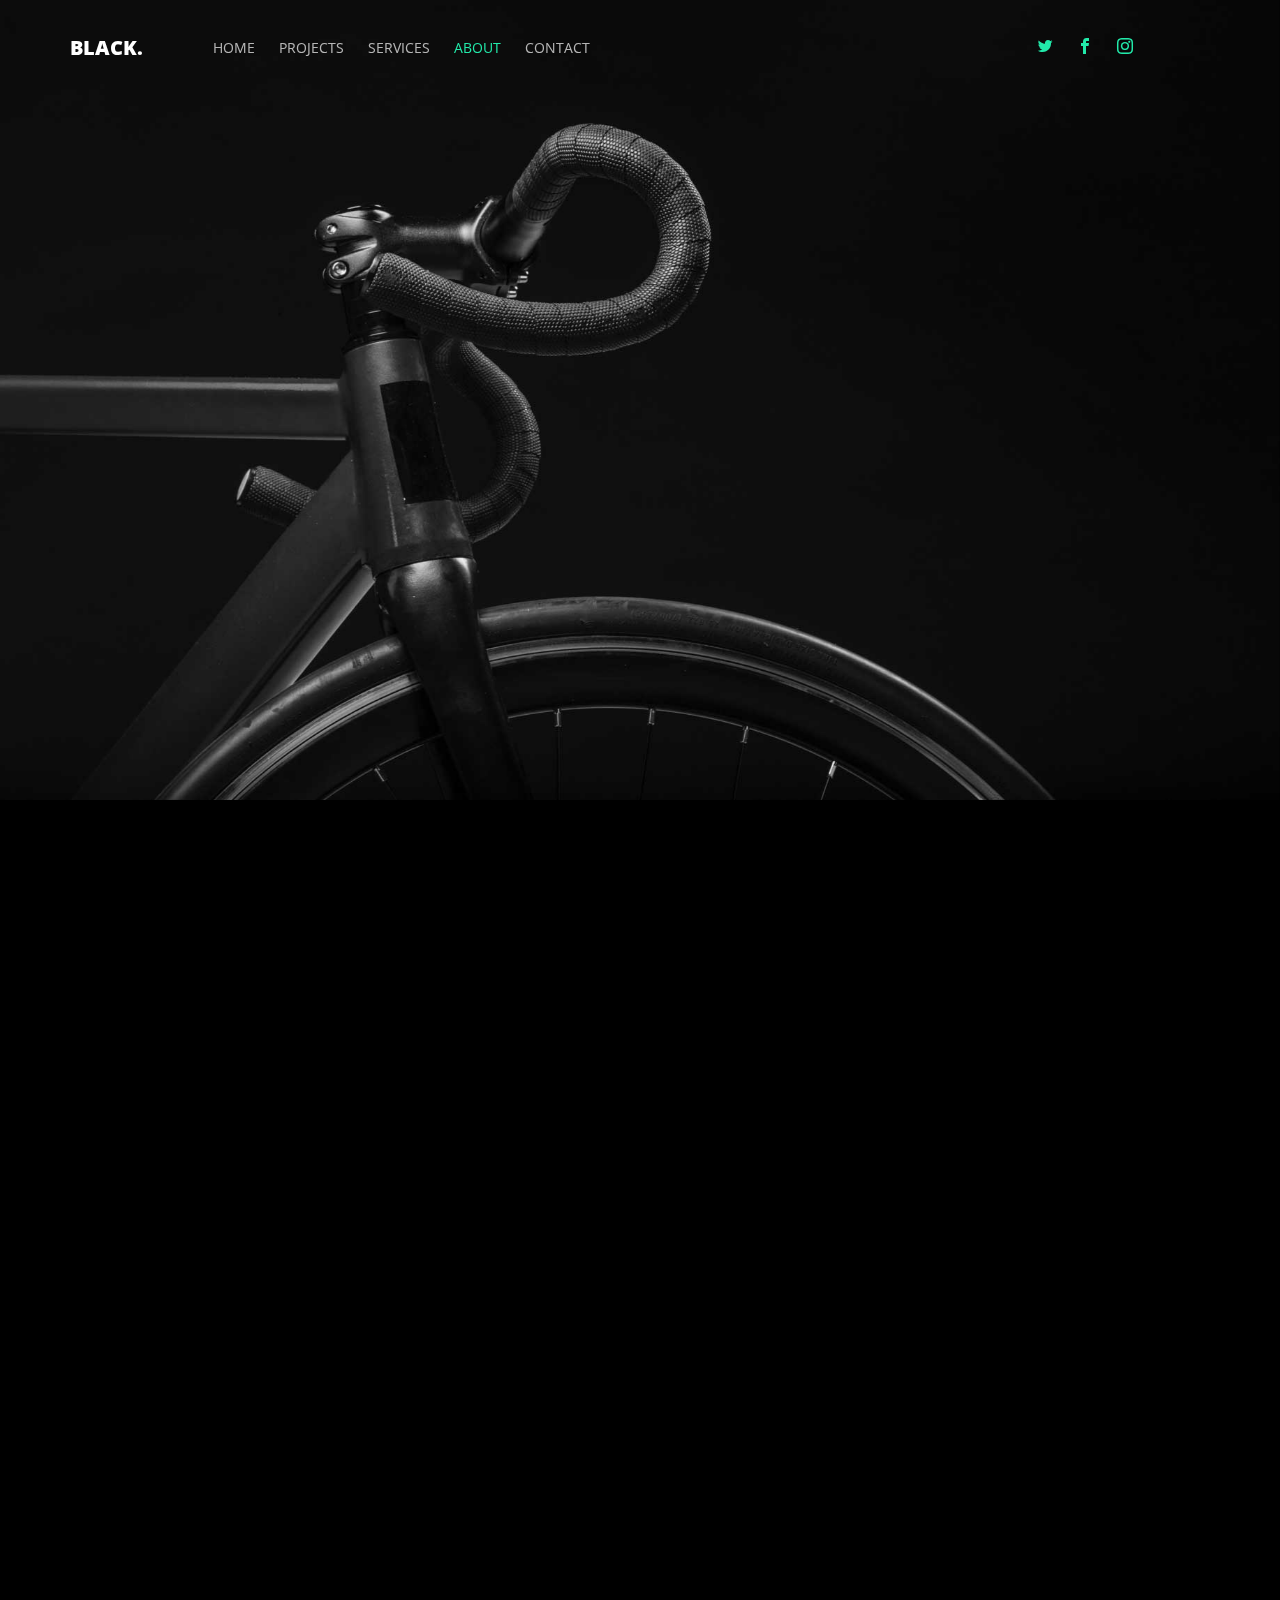
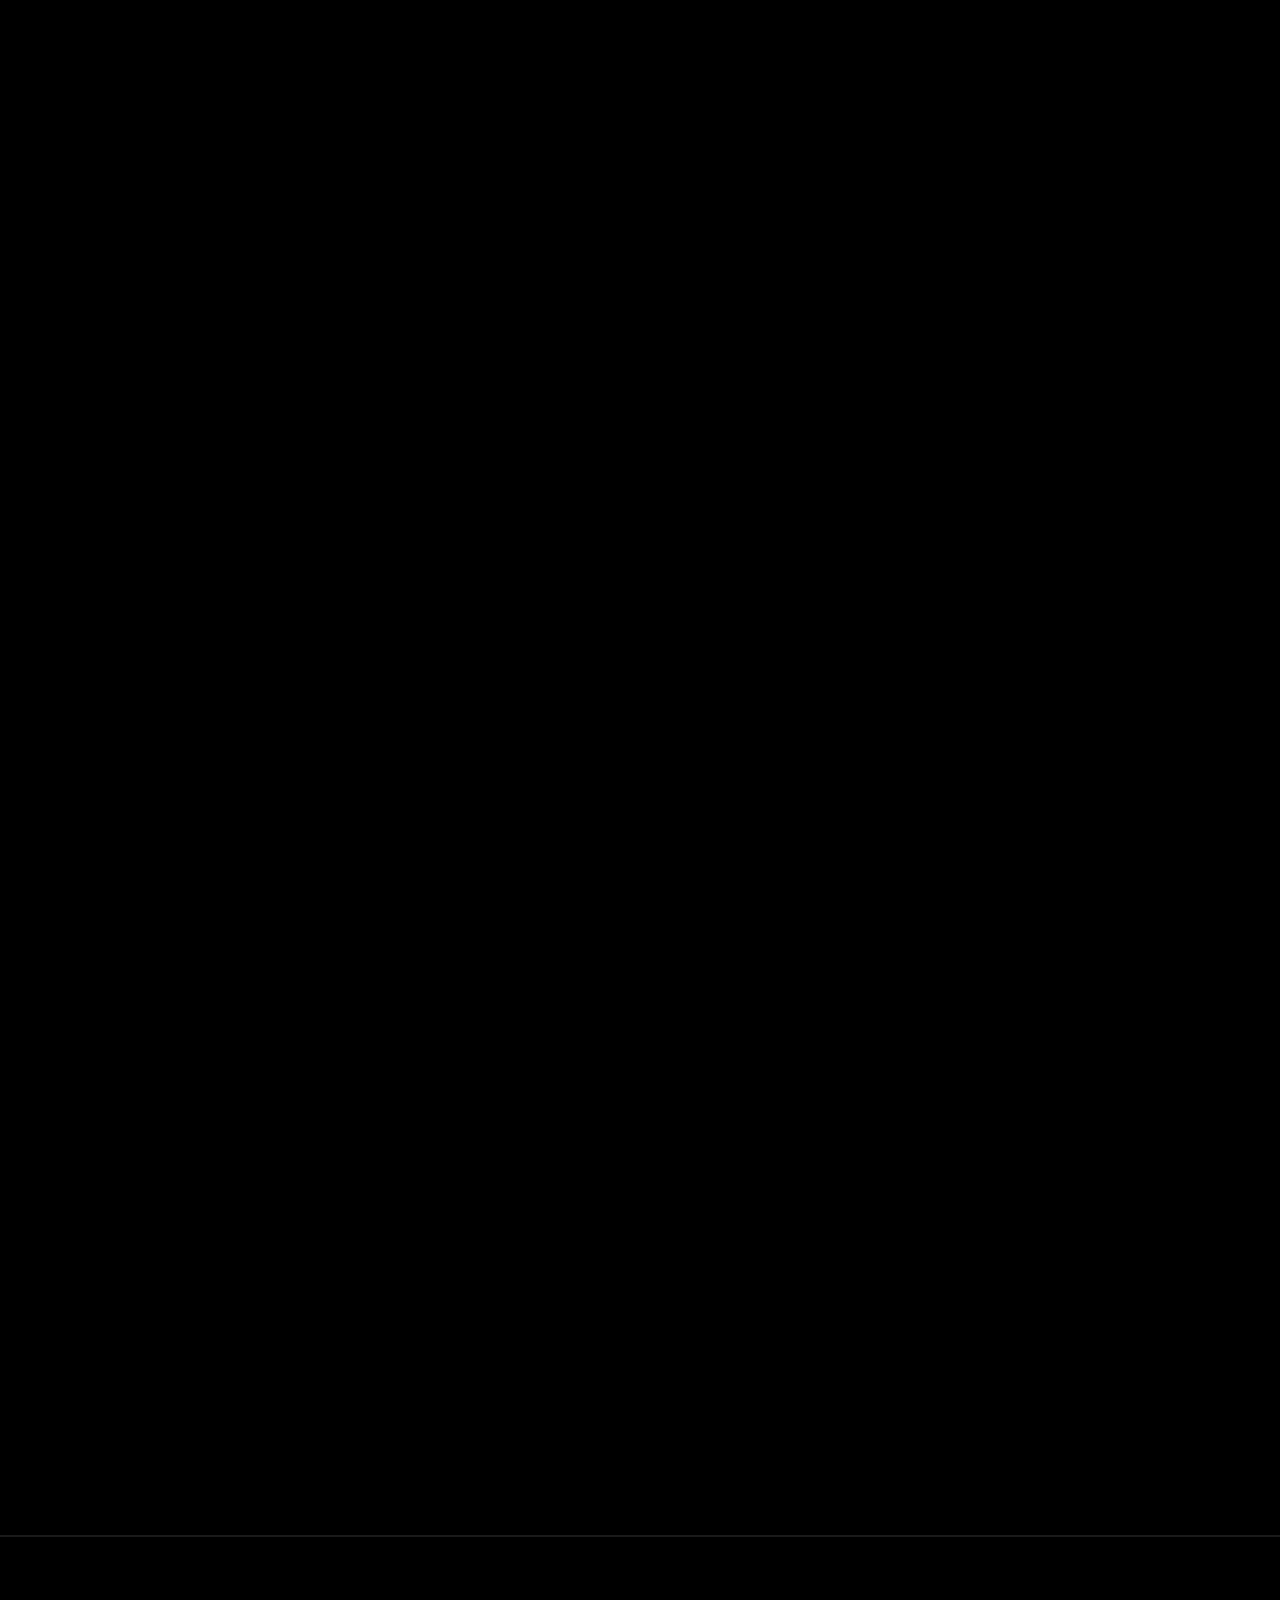
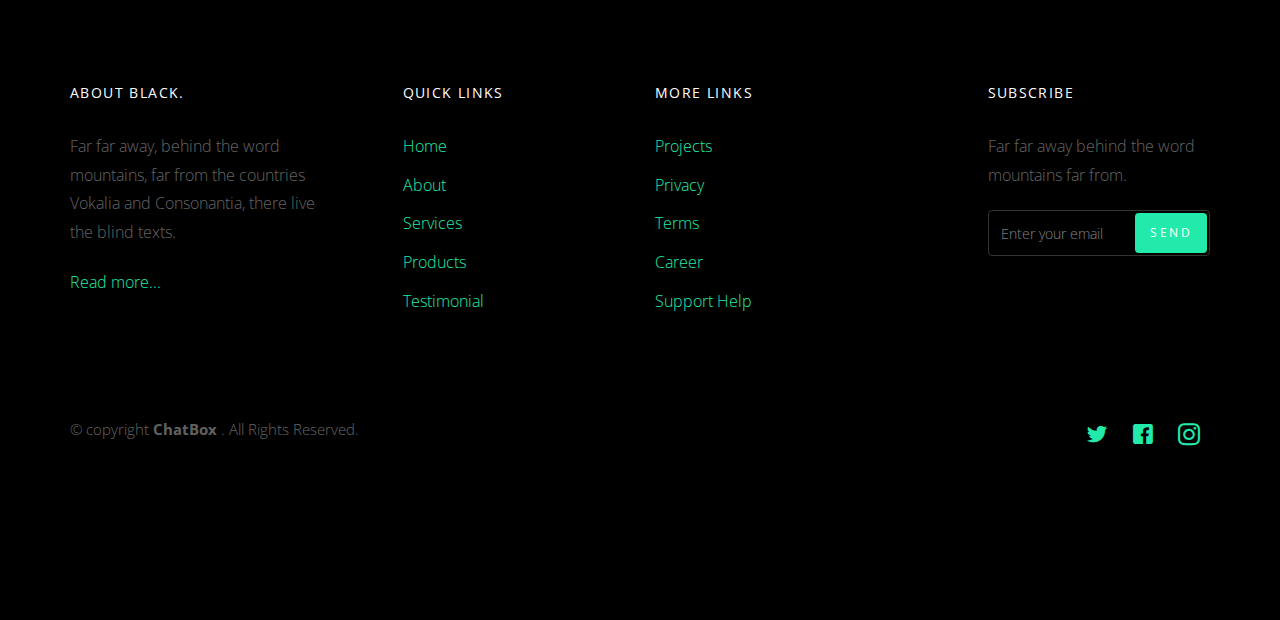
==== about.html @ 2310dd16 "first commit" ====
<!DOCTYPE html>
<html lang="en">
  <head>
    <meta charset="utf-8">
    <meta name="viewport" content="width=device-width, initial-scale=1">
    <title>uiCookies:Black &mdash; Free Bootstrap Theme, Free Responsive Bootstrap Website Template</title>
    <meta name="description" content="Free Bootstrap Theme by uicookies.com">
    <meta name="keywords" content="free website templates, free bootstrap themes, free template, free bootstrap, free website template">
    
    <link href="https://fonts.googleapis.com/css?family=Open+Sans:300,400" rel="stylesheet">
    <link rel="stylesheet" href="assets/css/styles-merged.css">
    <link rel="stylesheet" href="assets/css/style.min.css">
    <link rel="stylesheet" href="assets/css/custom.css">

    <!--[if lt IE 9]>
      <script src="assets/js/vendor/html5shiv.min.js"></script>
      <script src="assets/js/vendor/respond.min.js"></script>
    <![endif]-->
  </head>
  <body>

  <!-- START: header -->
  
  <div class="probootstrap-loader"></div>

  <header role="banner" class="probootstrap-header">
    <div class="container">
        <a href="index.html" class="probootstrap-logo">Black<span>.</span></a>
        
        <a href="#" class="probootstrap-burger-menu visible-xs" ><i>Menu</i></a>
        <div class="mobile-menu-overlay"></div>

        <nav role="navigation" class="probootstrap-nav hidden-xs">
          <ul class="probootstrap-main-nav">
            <li><a href="index.html">Home</a></li>
            <li><a href="projects.html">Projects</a></li>
            <li><a href="services.html">Services</a></li>
            <li class="active"><a href="about.html">About</a></li>
            <li><a href="contact.html">Contact</a></li>
          </ul>
          <ul class="probootstrap-right-nav hidden-xs">
            <li><a href="#"><i class="icon-twitter"></i></a></li>
            <li><a href="#"><i class="icon-facebook2"></i></a></li>
            <li><a href="#"><i class="icon-instagram2"></i></a></li>
          </ul>
          <div class="extra-text visible-xs"> 
            <a href="#" class="probootstrap-burger-menu"><i>Menu</i></a>
            <h5>Address</h5>
            <p>198 West 21th Street, Suite 721 New York NY 10016</p>
            <h5>Connect</h5>
            <ul class="social-buttons">
              <li><a href="#"><i class="icon-twitter"></i></a></li>
              <li><a href="#"><i class="icon-facebook2"></i></a></li>
              <li><a href="#"><i class="icon-instagram2"></i></a></li>
            </ul>
          </div>
        </nav>
    </div>
  </header>
  <!-- END: header -->
  <section class="probootstrap-slider flexslider">
    <ul class="slides">
      <li style="background-image: url(assets/img/slider_1.jpg);">
        <div class="container">
          <div class="row">
            <div class="col-md-12 text-center">
              <div class="slides-text probootstrap-animate">
                <h2>About</h2>
                <p>Free HTML5 Template by <a href="https://uicookies.com/" target="_blank">uicookies.com</a>. Far far away, behind the word mountains, far from the countries.</p>
              </div>
            </div>
          </div>
        </div>
      </li>
    </ul>
  </section>
  <!-- END: slider  -->

  <section class="probootstrap-section">
    <div class="container">
      <div class="row">
        <div class="col-md-12 section-heading probootstrap-animate">
          <h2>The Team</h2>
        </div>
      </div>
      <div class="row">
        <div class="col-md-4 probootstrap-animate">
          <div class="probootstrap-card probootstrap-person text-center">
            <div class="probootstrap-card-media">
              <img src="assets/img/person_1.jpg" class="img-responsive" alt="Free HTML5 Template by uicookies.com">
            </div>
            <div class="probootstrap-card-text">
              <h2 class="probootstrap-card-heading mb0">Jeremy Slater</h2>
              <p><small>Web Designer</small></p>
              <p>Far far away, behind the word mountains, far from the countries Vokalia and Consonantia, there live the blind texts. Separated they live in Bookmarksgrove right at the coast of the Semantics, a large language ocean.</p>
              <ul class="probootstrap-social">
                <li><a href="#"><i class="icon-facebook2"></i></a></li>
                <li><a href="#"><i class="icon-twitter"></i></a></li>
                <li><a href="#"><i class="icon-dribbble"></i></a></li>
                <li><a href="#"><i class="icon-instagram2"></i></a></li>
              </ul>
            </div>
          </div>
        </div>
        <div class="col-md-4 probootstrap-animate">
          <div class="probootstrap-card probootstrap-person text-center">
            <div class="probootstrap-card-media">
              <img src="assets/img/person_2.jpg" class="img-responsive" alt="Free HTML5 Template by uicookies.com">
            </div>
            <div class="probootstrap-card-text">
              <h2 class="probootstrap-card-heading mb0">James Butterly</h2>
              <p><small>Web Developer</small></p>
              <p>Far far away, behind the word mountains, far from the countries Vokalia and Consonantia, there live the blind texts. Separated they live in Bookmarksgrove right at the coast of the Semantics, a large language ocean.</p>
              <ul class="probootstrap-social">
                <li><a href="#"><i class="icon-facebook2"></i></a></li>
                <li><a href="#"><i class="icon-twitter"></i></a></li>
                <li><a href="#"><i class="icon-github"></i></a></li>
                <li><a href="#"><i class="icon-instagram2"></i></a></li>
              </ul>
            </div>
          </div>
        </div>
        <div class="col-md-4 probootstrap-animate">
          <div class="probootstrap-card probootstrap-person text-center">
            <div class="probootstrap-card-media">
              <img src="assets/img/person_3.jpg" class="img-responsive" alt="Free HTML5 Template by uicookies.com">
            </div>
            <div class="probootstrap-card-text">
              <h2 class="probootstrap-card-heading mb0">James Smith</h2>
              <p><small>Web Designer</small></p>
              <p>Far far away, behind the word mountains, far from the countries Vokalia and Consonantia, there live the blind texts. Separated they live in Bookmarksgrove right at the coast of the Semantics, a large language ocean.</p>
              <ul class="probootstrap-social">
                <li><a href="#"><i class="icon-facebook2"></i></a></li>
                <li><a href="#"><i class="icon-twitter"></i></a></li>
                <li><a href="#"><i class="icon-dribbble"></i></a></li>
                <li><a href="#"><i class="icon-instagram2"></i></a></li>
              </ul>
            </div>
          </div>
        </div>
      </div>
    </div>
  </section>
  <!-- END section -->
  
  <div class="probootstrap-section">
    <div class="container">
      <div class="row">
        <div class="col-md-6 probootstrap-animate" data-animate-effect="fadeInLeft">

          <div class="panel-group probootstrap-panel" id="accordion" role="tablist" aria-multiselectable="true">
            <div class="panel panel-default">
              <div class="panel-heading" role="tab" id="headingOne">
                <h3 class="panel-title">
                  <a role="button" data-toggle="collapse" data-parent="#accordion" href="#collapseOne" aria-expanded="true" aria-controls="collapseOne">

                    Business Strategy
                  </a>
                </h3>
              </div>
              <div id="collapseOne" class="panel-collapse collapse in" role="tabpanel" aria-labelledby="headingOne">
                <div class="panel-body">
                  <p>Far far away, behind the word mountains, far from the countries Vokalia and Consonantia, there live the blind texts. Separated they live in Bookmarksgrove right at the coast of the Semantics, a large language ocean.</p>

                  
                </div>
              </div>
            </div>
            <div class="panel panel-default">
              <div class="panel-heading" role="tab" id="headingTwo">
                <h3 class="panel-title">
                  <a class="collapsed" role="button" data-toggle="collapse" data-parent="#accordion" href="#collapseTwo" aria-expanded="false" aria-controls="collapseTwo">
                    Business Marketing
                  </a>
                </h3>
              </div>
              <div id="collapseTwo" class="panel-collapse collapse" role="tabpanel" aria-labelledby="headingTwo">
                <div class="panel-body">
                  <p>A small river named Duden flows by their place and supplies it with the necessary regelialia. It is a paradisematic country, in which roasted parts of sentences fly into your mouth.</p>
                  
                </div>
              </div>
            </div>
            <div class="panel panel-default">
              <div class="panel-heading" role="tab" id="headingThree">
                <h3 class="panel-title">
                  <a class="collapsed" role="button" data-toggle="collapse" data-parent="#accordion" href="#collapseThree" aria-expanded="false" aria-controls="collapseThree">
                    Business Profit
                  </a>
                </h3>
              </div>
              <div id="collapseThree" class="panel-collapse collapse" role="tabpanel" aria-labelledby="headingThree">
                <div class="panel-body">
                  <p>Even the all-powerful Pointing has no control about the blind texts it is an almost unorthographic life One day however a small line of blind text by the name of Lorem Ipsum decided to leave for the far World of Grammar.</p>
                </div>
              </div>
            </div>
          </div>
          <!-- END panel-group -->
        </div>
        <div class="col-md-6 probootstrap-animate" data-animate-effect="fadeInRight">

          <figure>
            <div class="probootstrap-video">
              <a href="https://vimeo.com/45830194" class="popup-vimeo probootstrap-video-play"><i class="icon-play3"></i></a>
              <img src="assets/img/slider_2.jpg" alt="Free HTML5 Bootstrap Template by uicookies.com" class="img-responsive img-border">
            </div>
            <figcaption>This is a caption. Far far away, behind the word mountains.</figcaption>
          </figure>

        </div>
      </div>
    </div>
  </div>
  <!-- END section -->
  

  <section class="probootstrap-section">
    <div class="container">
      <div class="row">
        <div class="col-md-4">
          <div class="service left-icon probootstrap-animate">

            <div class="icon">
              <i class="icon-laptop3"></i>
            </div>
            <div class="text">
              <h3 class="heading">Business Strategy</h3>
              <p>Far far away, behind the word mountains, far from the countries Vokalia and Consonantia, there live the blind texts. </p>
              <p><a href="single-page.html">Learn more</a></p>
            </div>

          </div>
        </div>
        <div class="col-md-4">
          <div class="service left-icon probootstrap-animate">
            <div class="icon">
              <i class="icon-presentation"></i>
            </div>
            <div class="text">
              <h3 class="heading">Business Marketing</h3>
              <p>Far far away, behind the word mountains, far from the countries Vokalia and Consonantia, there live the blind texts. </p>
              <p><a href="single-page.html">Learn more</a></p>
            </div>
          </div>
        </div>
        <div class="col-md-4">
          <div class="service left-icon probootstrap-animate">
            <div class="icon">
              <i class="icon-wallet2"></i>
            </div>
            <div class="text">
              <h3 class="heading">Business Profit</h3>
              <p>Far far away, behind the word mountains, far from the countries Vokalia and Consonantia, there live the blind texts. </p>
              <p><a href="single-page.html">Learn more</a></p>
            </div>
          </div>
        </div>


        <div class="col-md-4">
          <div class="service left-icon probootstrap-animate">

            <div class="icon">
              <i class="icon-hourglass"></i>
            </div>
            <div class="text">
              <h3 class="heading">Fast &amp; Reliable</h3>
              <p>Far far away, behind the word mountains, far from the countries Vokalia and Consonantia, there live the blind texts. </p>
              <p><a href="single-page.html">Learn more</a></p>
            </div>

          </div>
        </div>
        <div class="col-md-4">
          <div class="service left-icon probootstrap-animate">
            <div class="icon">
              <i class="icon-shield3"></i>
            </div>
            <div class="text">
              <h3 class="heading">Business Security</h3>
              <p>Far far away, behind the word mountains, far from the countries Vokalia and Consonantia, there live the blind texts. </p>
              <p><a href="single-page.html">Learn more</a></p>
            </div>
          </div>
        </div>
        <div class="col-md-4">
          <div class="service left-icon probootstrap-animate">
            <div class="icon">
              <i class="icon-adjustments"></i>
            </div>
            <div class="text">
              <h3 class="heading">Full Customization</h3>
              <p>Far far away, behind the word mountains, far from the countries Vokalia and Consonantia, there live the blind texts. </p>
              <p><a href="single-page.html">Learn more</a></p>
            </div>
          </div>
        </div>

      </div>
    </div>
  </section>
  <!-- END section -->
  
  <div class="container">
    <div class="probootstrap-cta probootstrap-animate border-bototm-none">
      <h2 class="mb20">Do you have amazing project in mind? Let's get started.</h2>
      <p>Far far away, behind the word mountains, far from the countries Vokalia and Consonantia, there live the blind texts. Separated they live in Bookmarksgrove right at the coast of the Semantics, a large language ocean.</p>
      <p><a href="#" role="button" class="btn btn-primary">Get In Touch</a></p>
    </div>
  </div>

  <!-- END section cta -->

  <footer class="probootstrap-footer probootstrap-bg">
    <div class="container">
      <div class="row mb60">
        <div class="col-md-3">
          <div class="probootstrap-footer-widget">
            <h4 class="heading">About Black.</h4>
            <p>Far far away, behind the word mountains, far from the countries Vokalia and Consonantia, there live the blind texts. </p>
            <p><a href="#">Read more...</a></p>
          </div> 
        </div>
        <div class="col-md-3">
          <div class="probootstrap-footer-widget probootstrap-link-wrap">
            <h4 class="heading">Quick Links</h4>
            <ul class="stack-link">
              <li><a href="#">Home</a></li>
              <li><a href="#">About</a></li>
              <li><a href="#">Services</a></li>
              <li><a href="#">Products</a></li>
              <li><a href="#">Testimonial</a></li>
            </ul>
          </div>
        </div>
        <div class="col-md-3">
          <div class="probootstrap-footer-widget">
            <h4 class="heading">More Links</h4>
            <ul class="stack-link">
              <li><a href="#">Projects</a></li>
              <li><a href="#">Privacy</a></li>
              <li><a href="#">Terms</a></li>
              <li><a href="#">Career</a></li>
              <li><a href="#">Support Help</a></li>
            </ul>
          </div> 
        </div>
        <div class="col-md-3">
          <div class="probootstrap-footer-widget probootstrap-link-wrap">
            <h4 class="heading">Subscribe</h4>
            <p>Far far away behind the word mountains far from.</p>
            <form action="#">
              <div class="form-field">
                <input type="text" class="form-control" placeholder="Enter your email">
                <button class="btn btn-subscribe">Send</button>
              </div>
            </form>
          </div>
        </div>
      </div>
      <div class="row copyright">
        <div class="col-md-6">
          <div class="probootstrap-footer-widget">
            <p>&copy; copyright <b>ChatBox</b> . All Rights Reserved.</p>
          </div>
        </div>
        <div class="col-md-6">
          <div class="probootstrap-footer-widget right">
            <ul class="probootstrap-social">
              <li><a href="#"><i class="icon-twitter"></i></a></li>
              <li><a href="#"><i class="icon-facebook"></i></a></li>
              <li><a href="#"><i class="icon-instagram2"></i></a></li>
            </ul>
          </div>
        </div>
      </div>
    </div>
  </footer>

  <div class="gototop js-top">
    <a href="#" class="js-gotop"><i class="icon-chevron-thin-up"></i></a>
  </div>
  

  <script src="assets/js/scripts.min.js"></script>
  <script src="assets/js/main.min.js"></script>
  <script src="assets/js/custom.js"></script>

  </body>
</html>
---- assets/css/style.min.css ----
/*!==============================
 * Theme Name: Haus
 * Theme URL: https://probootstrap.com/haus-free-real-estate-html5-website-template
 * Version: 1.0
 * Author: ProBootstrap.com
 * Author URL: https://probootstrap.com
 * License: Released for free under the Creative Commons Attribution 3.0 license (probootstrap.com/license)
 */.probootstrap-logo,body{font-family:"Open Sans",sans-serif}.btn,.probootstrap-footer-widget .heading{letter-spacing:.1em;text-transform:uppercase}@font-face{font-family:icomoon;src:url(../fonts/icomoon/icomoon.eot?1z9v6x);src:url(../fonts/icomoon/icomoon.eot?1z9v6x#iefix) format("embedded-opentype"),url(../fonts/icomoon/icomoon.ttf?1z9v6x) format("truetype"),url(../fonts/icomoon/icomoon.woff?1z9v6x) format("woff"),url(../fonts/icomoon/icomoon.svg?1z9v6x#icomoon) format("svg");font-weight:400;font-style:normal}html{overflow-x:hidden;font-size:1em}body{background:#000;font-size:16px;line-height:1.8;color:rgba(255,255,255,.4);font-weight:300}::selection{background:#000;color:#fff}::-moz-selection{background:#000;color:#fff}.page-title h1,.probootstrap-card .probootstrap-card-text .probootstrap-card-heading,.probootstrap-panel .panel .panel-title,.section-heading h2,.service .heading,.service.left-icon h3,h1,h2,h3,h4{margin:1.414em 0 .5em;line-height:1.2;font-weight:300;color:#fff}.page-title h1,h1{margin-top:0;font-size:1.602em}.section-heading h2,h2{font-size:1.424em}.probootstrap-card .probootstrap-card-text .probootstrap-card-heading,.service .heading,.service.left-icon h3,h3{font-size:1.266em}.probootstrap-panel .panel .panel-title,h4{font-size:1.125em}.font_small,small{font-size:.889em}figure,ol,p,ul{margin-bottom:1.3em}a{-webkit-transition:.3s all;transition:.3s all;color:#22eaaa}a:focus,a:hover{color:#f2f2f2;text-decoration:none!important}a.hover-reverse{color:#fff}a.hover-reverse:active,a.hover-reverse:focus,a.hover-reverse:hover{color:#22eaaa;text-decoration:none}.probootstrap-header{padding-top:30px;padding-bottom:30px;width:100%;z-index:12;position:absolute;top:0}.probootstrap-logo{float:left;color:#fff;padding-left:0;font-size:20px;display:block;text-transform:uppercase;font-weight:900}.probootstrap-logo:active,.probootstrap-logo:focus,.probootstrap-logo:hover{color:#fff}@media screen and (max-width:768px){.probootstrap-logo{padding-left:0}}.probootstrap-nav{margin-left:60px;text-align:left;float:left;width:calc(100% - 200px);position:relative}.probootstrap-mobile-menu-active .probootstrap-nav{text-align:left;position:fixed;display:block!important;overflow-y:auto;top:0;right:0;bottom:0;z-index:1100;height:100vh;width:300px;background:#000;padding:40px;-webkit-transition:.3s all ease-out;transition:.3s all ease-out;-webkit-transform:translateX(300px);transform:translateX(300px)}.probootstrap-mobile-menu-active .probootstrap-nav .extra-text{display:block;float:left;clear:both;margin-top:30px;color:#fff}.probootstrap-mobile-menu-active .probootstrap-nav .extra-text .social-buttons{padding:0;margin:0 0 20px}.probootstrap-mobile-menu-active .probootstrap-nav .extra-text .social-buttons li{display:inline-block;zoom:1;padding:0;margin:0}.probootstrap-mobile-menu-active .probootstrap-nav .extra-text .social-buttons li a{color:#fff;padding:10px}.probootstrap-mobile-menu-active .probootstrap-nav .extra-text .social-buttons li:first-child a{padding-left:0}.probootstrap-mobile-menu-active .probootstrap-nav .extra-text h5{text-transform:uppercase;font-size:12px;font-weight:700;letter-spacing:.1em;color:rgba(255,255,255,.5)}.probootstrap-mobile-menu-active.show .probootstrap-nav{-webkit-transform:translateX(0);transform:translateX(0)}.probootstrap-main-nav{margin:0;padding:0}.probootstrap-mobile-menu-active .probootstrap-main-nav{float:left;margin-top:40px;width:100%}.probootstrap-main-nav li{margin:0;padding:0 10px;list-style:none;display:inline;font-size:18px}.probootstrap-mobile-menu-active .probootstrap-main-nav li{margin-bottom:10px;padding-left:0;padding-right:0;display:block}.probootstrap-main-nav li a{font-weight:400;text-transform:uppercase;padding:10px 0;color:rgba(255,255,255,.7);font-size:14px}.probootstrap-main-nav li a:hover,.probootstrap-mobile-menu-active .probootstrap-main-nav li a:hover,.probootstrap-mobile-menu-active.show .probootstrap-main-nav li a{color:#fff}.probootstrap-mobile-menu-active .probootstrap-main-nav li a{margin-bottom:10px;padding:5px 0;display:block;border-bottom:none!important}.probootstrap-main-nav li.probootstrap-cta{margin-left:20px}.probootstrap-main-nav li.probootstrap-cta a{border:2px solid #fff;padding-right:20px;padding-left:20px;border-radius:4px}.probootstrap-main-nav li.probootstrap-cta a:hover{background:#fff;color:#22eaaa}.probootstrap-mobile-menu-active .probootstrap-main-nav li.probootstrap-cta{margin-left:0;margin-top:20px}.probootstrap-mobile-menu-active .probootstrap-main-nav li.probootstrap-cta a{padding-top:2px;padding-bottom:2px}.probootstrap-main-nav li.active a{color:#22eaaa}.probootstrap-main-nav li.active a:hover{color:#fff}.probootstrap-mobile-menu-active .probootstrap-main-nav li.active a{color:#22eaaa}.mobile-menu-overlay{z-index:1099;position:fixed;top:0;bottom:0;left:0;right:0;width:100vw;height:100vh;background:rgba(0,0,0,.3);opacity:0;visibility:hidden;-webkit-transition:.3s all ease-out;transition:.3s all ease-out}.probootstrap-hover-overlay:before,.probootstrap-hover-overlay:hover:before,.probootstrap-mobile-menu-active.show .mobile-menu-overlay{opacity:1;visibility:visible}.probootstrap-header-social{position:absolute;top:34px;right:60px}.probootstrap-header-social li{display:inline;list-style:none;margin-left:5px}.probootstrap-header-social li a{color:#fff}.probootstrap-right-nav{position:absolute;top:3px;right:0;margin:0;padding:0}.probootstrap-right-nav li{padding:0;margin:0;display:inline-block;zoom:1;list-style:none}.probootstrap-right-nav li a{padding:0 10px}.probootstrap-burger-menu{display:inline-block;width:18px;height:18px;cursor:pointer;text-decoration:none}.probootstrap-burger-menu i{position:relative;display:inline-block;width:18px;height:2px;color:#fff;font:700 14px/.4 Helvetica,arial;text-transform:uppercase;text-indent:-55px;background:#fff;-webkit-transition:all .2s ease-out;transition:all .2s ease-out}.probootstrap-burger-menu i::after,.probootstrap-burger-menu i::before{content:'';width:18px;height:2px;background:#fff;position:absolute;left:0;-webkit-transition:all .2s ease-out;transition:all .2s ease-out}.probootstrap-burger-menu i::before{top:-7px}.probootstrap-burger-menu i::after{bottom:-7px}.probootstrap-burger-menu:hover i::before{top:-10px}.probootstrap-burger-menu:hover i::after{bottom:-10px}.probootstrap-burger-menu.active i{background:0 0}.probootstrap-burger-menu.active i::before{top:0;-webkit-transform:rotateZ(45deg);transform:rotateZ(45deg)}.probootstrap-burger-menu.active i::after{bottom:0;-webkit-transform:rotateZ(-45deg);transform:rotateZ(-45deg)}.probootstrap-mobile-menu-active.show .probootstrap-burger-menu i{color:#fff;background:#000}.probootstrap-mobile-menu-active.show .probootstrap-burger-menu i::after,.probootstrap-mobile-menu-active.show .probootstrap-burger-menu i::before{background:#fff}.probootstrap-burger-menu{position:absolute;top:30px;right:20px}.btn{border:none;border-radius:4px;-webkit-transition:.3s all ease-in;transition:.3s all ease-in;padding:10px}.btn.btn-sm{font-size:13px;padding:5px 20px}.btn.btn-lg{line-height:1.5;padding-top:20px;padding-bottom:20px}.btn.btn-primary{border:2px solid #22eaaa;background:#22eaaa;color:#fff}.btn.btn-primary:active,.btn.btn-primary:focus,.btn.btn-primary:hover{background:#39ecb3;color:#fff;border:2px solid #39ecb3}.btn.btn-primary:active,.btn.btn-primary:focus{outline:0;border:2px solid #39ecb3}.btn.btn-ghost{background:0 0;border:2px solid #22eaaa;color:#22eaaa}.btn.btn-ghost:hover{background:#22eaaa;color:#fff;border:2px solid #22eaaa}.btn.btn-ghost:active,.btn.btn-ghost:focus{outline:0;background:0 0;color:#22eaaa;border:2px solid #22eaaa}.btn.btn-ghost.btn-ghost-white{background:0 0;border:2px solid #fff;color:#fff}.btn.btn-ghost.btn-ghost-white:hover{background:#fff;color:#22eaaa}.btn.btn-ghost.btn-ghost-white:active,.btn.btn-ghost.btn-ghost-white:focus{outline:0;background:#fff;color:#22eaaa;border:2px solid #fff}.btn.btn-black,.btn.btn-black:active,.btn.btn-black:focus,.btn.btn-black:hover{background:#000;border:1px solid #000;color:#fff}.btn.btn-black:active,.btn.btn-black:focus{outline:0}.probootstrap-section{padding:4em 0;position:relative;z-index:2}.probootstrap-section.probootstrap-section-sm{padding:3em 0}.probootstrap-section.probootstrap-border-top{border-top:1px solid rgba(0,0,0,.1)}.probootstrap-section.probootstrap-border-bottom{border-bottom:1px solid rgba(0,0,0,.1)}.probootstrap-section>.container.probootstrap-border-top{padding-top:50px;border-top:1px solid rgba(0,0,0,.1)}.probootstrap-cta,.probootstrap-footer{border-top:2px solid rgba(255,255,255,.1)}.probootstrap-section.probootstrap-section-colored,.probootstrap-section.probootstrap-section-dark{background:#ddf0f3;background:-webkit-gradient(linear,left top,right top,from(#ddf0f3),to(#22eaaa));background:linear-gradient(to right,#ddf0f3 0,#22eaaa 100%);filter:progid:DXImageTransform.Microsoft.gradient( startColorstr=$firstcolor, endColorstr=$secondcolor, GradientType=1 )}.probootstrap-section.probootstrap-section-colored .section-heading h2,.probootstrap-section.probootstrap-section-dark .section-heading h2{color:#fff}.probootstrap-section.probootstrap-section-colored .section-heading p,.probootstrap-section.probootstrap-section-dark .section-heading p{color:rgba(255,255,255,.6)}.probootstrap-section.probootstrap-section-colored .heading-with-icon,.probootstrap-section.probootstrap-section-colored .heading-with-icon i,.probootstrap-section.probootstrap-section-dark .heading-with-icon,.probootstrap-section.probootstrap-section-dark .heading-with-icon i{color:#22eaaa}.probootstrap-section.probootstrap-section-colored p,.probootstrap-section.probootstrap-section-dark .section-heading h2,.probootstrap-section.probootstrap-section-dark p{color:#fff}.probootstrap-section.probootstrap-section-dark{background:#222;color:#fff}.probootstrap-section.probootstrap-section-dark .section-heading p,.probootstrap-section.probootstrap-section-dark p{color:rgba(255,255,255,.6)}.probootstrap-section.probootstrap-section-lighter{background:#f7f7f7}@media screen and (max-width:768px){.probootstrap-section{padding:3em 0}}.probootstrap-section.probootstrap-bg{background-size:cover;background-repeat:no-repeat;background-attachment:fixed;padding:8em 0}.probootstrap-section.probootstrap-bg:before{position:absolute;content:"";background:rgba(0,0,0,.6);top:0;left:0;right:0;bottom:0;z-index:-1}.probootstrap-section.probootstrap-bg .heading{margin-top:0;margin-bottom:10px;color:#fff;font-family:"Open Sans",sans-serif;font-size:30px;line-height:30px}.probootstrap-cta :last-child,.probootstrap-panel .panel .panel-body :last-child{margin-bottom:0}.probootstrap-section.probootstrap-bg .sub-heading{font-size:20px;line-height:1.5;color:rgba(255,255,255,.7)}.probootstrap-section.probootstrap-bg .container{position:relative;z-index:2}.probootstrap-cta{border-bottom:2px solid rgba(255,255,255,.1);padding:50px 0;float:left;width:100%}.probootstrap-cta.border-bototm-none{border-bottom:none}.probootstrap-cta h2{margin-top:0;margin-bottom:0;text-transform:uppercase}.probootstrap-relative{position:relative}.probootstrap-owl-navigation{margin:0;padding:0}.probootstrap-owl-navigation.absolute{position:absolute;top:2px}@media screen and (max-width:768px){.probootstrap-owl-navigation.absolute{position:relative;margin-bottom:40px}}.probootstrap-owl-navigation.absolute.right{right:10px}.probootstrap-owl-navigation.absolute.left{left:0}.probootstrap-owl-navigation li{display:inline-block;list-style:none;margin:0;padding:0}.probootstrap-owl-navigation li a{font-size:30px;padding:0;color:#ccc}.probootstrap-owl-navigation li a:hover{color:#333}.probootstrap-footer-widget{float:left;width:100%;margin-bottom:30px}.probootstrap-footer-widget .heading{font-size:14px;margin-bottom:30px;font-weight:400}.probootstrap-footer-widget.right{text-align:right}.probootstrap-footer{padding:5em 0}@media screen and (max-width:768px){.probootstrap-footer-widget.right{text-align:left}.probootstrap-footer{padding:3em 0}}.probootstrap-footer.probootstrap-bg{background-size:cover;background-repeat:no-repeat;background-attachment:fixed;padding:8em 0;position:relative}.probootstrap-footer.probootstrap-bg a{text-decoration:none;color:#22eaaa}.probootstrap-footer.probootstrap-bg a:hover{color:#fff;text-decoration:underline}.probootstrap-card .probootstrap-card-text .probootstrap-footer.probootstrap-bg .probootstrap-card-heading,.probootstrap-footer.probootstrap-bg .probootstrap-card .probootstrap-card-text .probootstrap-card-heading,.probootstrap-footer.probootstrap-bg .probootstrap-panel .panel .panel-title,.probootstrap-footer.probootstrap-bg .service .heading,.probootstrap-footer.probootstrap-bg h2,.probootstrap-footer.probootstrap-bg h3,.probootstrap-footer.probootstrap-bg h4,.probootstrap-panel .panel .probootstrap-footer.probootstrap-bg .panel-title,.service .probootstrap-footer.probootstrap-bg .heading{color:#fff}.probootstrap-footer.probootstrap-bg:before{position:absolute;content:"";background:rgba(0,0,0,.9);top:0;left:0;right:0;bottom:0;z-index:1}.probootstrap-footer>.container{position:relative;z-index:2}.probootstrap-footer form .form-control{border:1px solid rgba(255,255,255,.2);background:0 0;-webkit-box-shadow:none;box-shadow:none;height:46px;color:#fff;-webkit-transition:.3s all ease-in;transition:.3s all ease-in}.probootstrap-footer form .form-control:active,.probootstrap-footer form .form-control:focus{outline:0;border:1px solid #fff}.probootstrap-footer form .form-control::-webkit-input-placeholder{color:rgba(255,255,255,.5)}.probootstrap-footer form .form-control::-moz-placeholder{color:rgba(255,255,255,.5)}.probootstrap-footer form .form-control:-ms-input-placeholder{color:rgba(255,255,255,.5)}.probootstrap-footer form .form-control:-moz-placeholder{color:rgba(255,255,255,.5)}.probootstrap-footer form .form-field{position:relative}.probootstrap-footer form .btn.btn-subscribe{height:40px;line-height:0;font-size:12px;font-weight:400;text-transform:uppercase;letter-spacing:.2em;border-radius:4px;border:none;position:absolute;top:3px;right:3px;padding-left:15px;padding-right:15px;background:#22eaaa;color:#fff}.probootstrap-footer form .btn.btn-subscribe:active,.probootstrap-footer form .btn.btn-subscribe:focus,.probootstrap-footer form .btn.btn-subscribe:hover{color:#000;background:#fff}.probootstrap-footer .copyright p{font-size:15px}.probootstrap-link-wrap{padding-left:40px}@media screen and (max-width:970px){.probootstrap-link-wrap{padding-left:0}}.stack-link{padding:0;margin:0;display:block}.stack-link li{list-style:none;padding:0;margin:0 0 10px}.stack-link small{font-size:12px;color:rgba(255,255,255,.2)}.stack-link a:hover small{color:#fff}.section-heading{margin-bottom:50px}.section-heading h2{font-weight:300;text-transform:uppercase;font-family:"Open Sans",sans-serif}.lead{font-size:1.125em;line-height:1.65}figure{margin-bottom:30px}figure figcaption{margin-top:20px;display:block;color:rgba(255,255,255,.3);font-size:14px;font-style:italic;-webkit-transition:.3s all ease;transition:.3s all ease}figure:focus figcaption,figure:hover figcaption{color:rgba(255,255,255,.9)}.img-border{border:2px solid rgba(255,255,255,.1);padding:10px}.probootstrap-panel .panel{background:0 0;border:none;margin-bottom:0!important;margin-top:0!important}.probootstrap-panel .panel .panel-title{margin:0!important;padding:0!important}.probootstrap-panel .panel .panel-heading{background:0 0;border-bottom:2px solid rgba(255,255,255,.1)}.probootstrap-panel .panel .panel-heading a{padding-top:10px!important;padding-bottom:15px!important;display:block;color:rgba(255,255,255,.5);position:relative}.probootstrap-panel .panel .panel-heading a:after,.probootstrap-panel .panel .panel-heading a[aria-expanded=true]:after{font-family:icomoon;font-weight:400;text-transform:none;line-height:1;position:absolute;top:50%;right:0;speak:none;font-style:normal;font-variant:normal;-webkit-font-smoothing:antialiased;-moz-osx-font-smoothing:grayscale}.probootstrap-panel .panel .panel-heading a:after{content:"\e9f7";-webkit-transform:translateY(-50%);transform:translateY(-50%)}.probootstrap-panel .panel .panel-heading a:hover{color:#fff}.probootstrap-panel .panel .panel-heading a[aria-expanded=true]{color:#22eaaa}.probootstrap-panel .panel .panel-heading a[aria-expanded=true]:after{content:"\e9e3";-webkit-transform:translateY(-50%);transform:translateY(-50%)}.probootstrap-panel .panel .panel-body{border:none!important}.probootstrap-video{position:relative}.probootstrap-video .probootstrap-video-play{position:absolute;top:0;left:0;right:0;bottom:0;z-index:10}.probootstrap-video .probootstrap-video-play i{position:absolute;top:50%;left:50%;font-size:40px;color:rgba(255,255,255,.4);-webkit-transform:translateX(-50%) translateY(-50%);transform:translateX(-50%) translateY(-50%);-webkit-transition:.3s all ease;transition:.3s all ease}.probootstrap-card.probootstrap-listing .probootstrap-card-media,.slides-text{position:relative}.probootstrap-video .probootstrap-video-play:hover i{color:#fff}.probootstrap-video .probootstrap-video-play:active,.probootstrap-video .probootstrap-video-play:focus{outline:0}.slides-text{z-index:99;padding-top:350px;max-width:600px;margin:0 auto}.slides-text h2{font-weight:100;font-size:50px;color:#fff;text-transform:uppercase}@media screen and (max-width:768px){.slides-text h2{font-size:30px}}.slides-text p{font-size:18px}@media screen and (max-width:768px){.slides-text p{font-size:16px}.slides-text{padding-top:150px}}.probootstrap-card{margin-bottom:30px;float:left;width:100%}.probootstrap-card .probootstrap-card-media.icon{font-size:30px}.probootstrap-card .probootstrap-card-media.svg-sm .svg{height:80px;margin-bottom:0}.probootstrap-card .probootstrap-card-media.colored .svg{fill:#22eaaa}.probootstrap-card .probootstrap-card-text{padding:20px}.probootstrap-card .probootstrap-card-text .probootstrap-card-heading{margin-top:0;margin-bottom:20px}.probootstrap-card .probootstrap-card-text p:last-child{margin-bottom:0}.probootstrap-card.probootstrap-listing{margin-bottom:20px;background:#fff;float:left;width:100%;-webkit-transition:.3s all ease-in-out;transition:.3s all ease-in-out;position:relative;top:0}.probootstrap-card.probootstrap-listing .probootstrap-card-media .probootstrap-love{width:40px;height:40px;line-height:40px;border-radius:50%;text-align:center;position:absolute;bottom:-20px;right:15px;background:#fff;-webkit-transition:.3s all ease-in;transition:.3s all ease-in;display:inline-block;zoom:1;-webkit-box-shadow:0 6px 8px -6px rgba(0,0,0,.1);box-shadow:0 6px 8px -6px rgba(0,0,0,.1)}.probootstrap-card.probootstrap-listing .probootstrap-card-media .probootstrap-love:focus,.probootstrap-card.probootstrap-listing .probootstrap-card-media .probootstrap-love:hover{-webkit-box-shadow:0 2px 8px -6px rgba(0,0,0,.7);box-shadow:0 2px 8px -6px rgba(0,0,0,.7);background:#22eaaa;color:#fff}.probootstrap-card.probootstrap-listing .probootstrap-card-media .probootstrap-love.active{-webkit-box-shadow:0 6px 8px -6px rgba(0,0,0,.1);box-shadow:0 6px 8px -6px rgba(0,0,0,.1);background:#22eaaa;color:#fff}.probootstrap-card.probootstrap-listing .probootstrap-card-text .probootstrap-listing-location{display:table;margin-bottom:20px}.probootstrap-card.probootstrap-listing .probootstrap-card-text .probootstrap-listing-location i,.probootstrap-card.probootstrap-listing .probootstrap-card-text .probootstrap-listing-location span{display:table-cell;vertical-align:top}.probootstrap-card.probootstrap-listing .probootstrap-card-text .probootstrap-listing-location i{position:relative;top:2px;width:25px}.probootstrap-card.probootstrap-listing .probootstrap-card-text .probootstrap-listing-location span{font-weight:400;font-size:14px;color:#bdbdbd}.probootstrap-card.probootstrap-listing .probootstrap-card-text .probootstrap-listing-category{margin-bottom:5px}.probootstrap-card.probootstrap-listing .probootstrap-card-text .probootstrap-listing-category span{display:inline-block;zoom:1;padding:2px 10px;border-radius:4px;color:#fff;text-transform:uppercase;font-size:10px}.probootstrap-card.probootstrap-listing .probootstrap-card-text .probootstrap-listing-category.for-sale span{background:#22EAAA}.probootstrap-card.probootstrap-listing .probootstrap-card-text .probootstrap-listing-category.for-rent span{background:#EE5A5A}.probootstrap-card.probootstrap-listing .probootstrap-card-text .probootstrap-listing-price{font-size:16px;color:#bdbdbd}.probootstrap-card.probootstrap-listing .probootstrap-card-text .probootstrap-listing-price strong{font-size:30px;font-weight:300;color:#22eaaa}.probootstrap-card.probootstrap-listing .probootstrap-card-extra{float:left;background:#fff;width:100%;border-top:1px solid #f0f0f0}.probootstrap-card.probootstrap-listing .probootstrap-card-extra ul{padding:0 20px;margin:0}.probootstrap-card.probootstrap-listing .probootstrap-card-extra ul li{width:25%;float:left;padding:10px 0;margin:0;list-style:none;font-size:12px;color:#000}.probootstrap-card.probootstrap-listing .probootstrap-card-extra ul li span{display:block;color:#bdbdbd}.probootstrap-card.probootstrap-listing:focus,.probootstrap-card.probootstrap-listing:hover{top:-20px;-webkit-box-shadow:0 6px 68px -6px rgba(0,0,0,.2);box-shadow:0 6px 68px -6px rgba(0,0,0,.2)}.probootstrap-card.probootstrap-person{margin-bottom:30px;padding:15px;border:2px solid rgba(255,255,255,.1)}.probootstrap-card.probootstrap-person h2{color:#fff!important}.probootstrap-card.probootstrap-person .probootstrap-card-media{padding-top:30px}.probootstrap-card.probootstrap-person .probootstrap-card-media img{height:200px;margin:0 auto;border-radius:50%}.probootstrap-card.probootstrap-person small{color:rgba(255,255,255,.3);font-weight:400}.page-title{margin-top:120px;margin-bottom:50px;text-align:left;float:left;width:100%}.page-title h1{text-transform:uppercase;color:#fff;font-weight:300}.probootstrap-home-search{padding:30px;background:rgba(0,0,0,.85);margin-top:300px;color:#fff;text-align:center;float:left;width:100%;border-radius:4px;-webkit-box-shadow:0 6px 68px -6px rgba(0,0,0,.7);box-shadow:0 6px 68px -6px rgba(0,0,0,.7)}@media screen and (max-width:768px){.probootstrap-card.probootstrap-listing:focus,.probootstrap-card.probootstrap-listing:hover{top:0}.probootstrap-home-search{margin-top:100px}}.probootstrap-home-search form{float:left;width:100%;margin-bottom:20px}.probootstrap-home-search a{color:rgba(255,255,255,.7);text-decoration:underline}.probootstrap-home-search a:hover{color:#fff}.probootstrap-home-search .heading{font-size:24px;color:#fff;margin-top:0;margin-bottom:10px;font-weight:300}.probootstrap-home-search .probootstrap-field-group .probootstrap-fields{width:calc(100% - 200px);text-align:left;float:left}@media screen and (max-width:768px){.probootstrap-home-search .probootstrap-field-group .probootstrap-fields{width:100%}}.probootstrap-home-search .probootstrap-field-group .probootstrap-fields input,.probootstrap-home-search .probootstrap-field-group .probootstrap-fields select{border-radius:0;-webkit-appearance:none;-moz-appearance:none;appearance:none;height:50px;font-size:16px;-webkit-box-shadow:none;box-shadow:none;border:none;width:100%}.probootstrap-home-search .probootstrap-field-group .probootstrap-fields input:active,.probootstrap-home-search .probootstrap-field-group .probootstrap-fields input:focus,.probootstrap-home-search .probootstrap-field-group .probootstrap-fields select:active,.probootstrap-home-search .probootstrap-field-group .probootstrap-fields select:focus{-webkit-box-shadow:none;box-shadow:none;outline:0!important}.probootstrap-home-search .probootstrap-field-group .probootstrap-fields .search-category,.probootstrap-home-search .probootstrap-field-group .probootstrap-fields .search-field{position:relative}.probootstrap-home-search .probootstrap-field-group .probootstrap-fields .search-category i,.probootstrap-home-search .probootstrap-field-group .probootstrap-fields .search-field i{position:absolute;color:rgba(0,0,0,.3);top:50%;-webkit-transform:translateY(-50%);transform:translateY(-50%)}.probootstrap-home-search .probootstrap-field-group .probootstrap-fields .search-field{float:left;width:60%}@media screen and (max-width:768px){.probootstrap-home-search .probootstrap-field-group .probootstrap-fields .search-field{width:100%;border-bottom:1px solid #f1f1f1}}.probootstrap-home-search .probootstrap-field-group .probootstrap-fields .search-field i{left:10px}.probootstrap-home-search .probootstrap-field-group .probootstrap-fields .search-field input{padding-left:40px}.probootstrap-home-search .probootstrap-field-group .probootstrap-fields .search-category{width:40%;float:left;position:relative}@media screen and (max-width:768px){.probootstrap-home-search .probootstrap-field-group .probootstrap-fields .search-category{width:100%}}.probootstrap-home-search .probootstrap-field-group .probootstrap-fields .search-category i{right:10px}.probootstrap-home-search .probootstrap-field-group .probootstrap-fields .search-category:before{content:"";position:absolute;top:7px;bottom:7px;left:0;width:1px;background:rgba(0,0,0,.1)}#map,.probootstrap-cart a,.t2{position:relative}.probootstrap-home-search .probootstrap-field-group .btn{border-radius:0;height:50px;width:200px;float:right;padding:0}.t2{top:2px}.image-popup{margin-bottom:30px;float:left;width:100%}#map{width:100%;height:500px}@media screen and (max-width:768px){.probootstrap-home-search .probootstrap-field-group .btn{width:100%}#map{height:200px}}.probootstrap-cart a .number{letter-spacing:0;position:absolute;top:0;left:10px;display:inline-block;width:25px;font-size:12px;height:25px;margin-top:-5px;line-height:25px;text-align:center;border-radius:50%;background:#22eaaa;color:#fff}.media-item,.product-item{-webkit-box-shadow:0 6px 68px -6px rgba(0,0,0,.09);box-shadow:0 6px 68px -6px rgba(0,0,0,.09);background:#fff;margin-bottom:30px;border-radius:7px;overflow:hidden}.media-item .text p:last-child,.media-item figure,.product-item .text p:last-child,.product-item figure{margin-bottom:0}.media-item .text,.product-item .text{padding:20px}.media-item .text .heading,.product-item .text .heading{font-size:20px;margin-top:0;line-height:1.4}.probootstrap-half{display:-webkit-box;display:-ms-flexbox;display:flex;-ms-flex-wrap:wrap;flex-wrap:wrap}.probootstrap-half .image-wrap,.probootstrap-half .text{width:50%}.probootstrap-half .image-wrap{overflow:hidden}@media screen and (max-width:1000px){.probootstrap-half .image-wrap,.probootstrap-half .text{width:100%}.probootstrap-half .image-wrap{height:400px;width:100%}}.probootstrap-half .image{width:100%;height:100%;background-size:cover;background-position:center center;background-repeat:no-repeat;-webkit-transition:.8s all ease-in-out;transition:.8s all ease-in-out;background-color:#22eaaa}.probootstrap-half .text{padding:100px;background:#222}.probootstrap-half .text .subtitle{color:rgba(255,255,255,.2)}.probootstrap-card .probootstrap-card-text .probootstrap-half .text .probootstrap-card-heading,.probootstrap-half .text .probootstrap-card .probootstrap-card-text .probootstrap-card-heading,.probootstrap-half .text .probootstrap-panel .panel .panel-title,.probootstrap-half .text .service .heading,.probootstrap-half .text h2,.probootstrap-half .text h3,.probootstrap-half .text h4,.probootstrap-half .text h5,.probootstrap-panel .panel .probootstrap-half .text .panel-title,.service .probootstrap-half .text .heading{color:#fff}.probootstrap-card .probootstrap-card-text .probootstrap-half .text .probootstrap-card-heading,.probootstrap-half .text .probootstrap-card .probootstrap-card-text .probootstrap-card-heading,.probootstrap-half .text .service .heading,.probootstrap-half .text h3,.service .probootstrap-half .text .heading{line-height:30px;font-size:30px;margin-bottom:30px}@media screen and (max-width:768px){.probootstrap-card .probootstrap-card-text .probootstrap-half .text .probootstrap-card-heading,.probootstrap-half .text .probootstrap-card .probootstrap-card-text .probootstrap-card-heading,.probootstrap-half .text .service .heading,.probootstrap-half .text h3,.service .probootstrap-half .text .heading{font-size:24px;line-height:24px}}.probootstrap-half .text p{color:rgba(255,255,255,.5);line-height:1.5}.probootstrap-half.reverse{position:relative}.probootstrap-half.reverse .image-wrap{position:absolute;right:0;top:0;height:100%}@media screen and (max-width:1000px){.probootstrap-half .text{width:100%;padding:30px 15px;float:left}.probootstrap-half.reverse .image-wrap{position:relative;height:400px}}.probootstrap-half .btn-ghost-white{border-color:rgba(255,255,255,.2)!important}.probootstrap-half .btn-ghost-white:active,.probootstrap-half .btn-ghost-white:focus,.probootstrap-half .btn-ghost-white:hover{background:0 0!important;color:#fff!important;border-color:#22eaaa!important}.probootstrap-half .service-item{position:relative;width:100%;float:left;margin-bottom:30px}.probootstrap-half .service-item .number{font-weight:700;font-size:100px;left:0;margin-left:-50px;top:0;color:rgba(255,255,255,.05);z-index:1;line-height:100px;position:absolute}.probootstrap-hover-overlay{position:relative;display:block;overflow:hidden;-webkit-transition:.7s all ease-out;transition:.7s all ease-out;margin-bottom:10px}.probootstrap-hover-overlay img{position:relative;z-index:1;-webkit-transition:.3s all ease-out;transition:.3s all ease-out}.probootstrap-hover-overlay:before{-webkit-transition:.3s all ease-out;transition:.3s all ease-out;content:"";top:0;left:0;right:0;bottom:0;position:absolute;background:rgba(0,0,0,.5);z-index:2}.probootstrap-hover-overlay .probootstrap-text-overlay{text-align:center;position:absolute;z-index:20;left:50%;top:50%;-webkit-transition:.4s all ease-out;transition:.4s all ease-out;opacity:1;visibility:visible;-webkit-transform:translateX(-50%) translateY(-50%);transform:translateX(-50%) translateY(-50%)}.probootstrap-card .probootstrap-card-text .probootstrap-hover-overlay .probootstrap-text-overlay .probootstrap-card-heading,.probootstrap-hover-overlay .probootstrap-text-overlay .probootstrap-card .probootstrap-card-text .probootstrap-card-heading,.probootstrap-hover-overlay .probootstrap-text-overlay .service .heading,.probootstrap-hover-overlay .probootstrap-text-overlay h3,.service .probootstrap-hover-overlay .probootstrap-text-overlay .heading{color:#fff;margin-bottom:0;margin-top:0}.probootstrap-hover-overlay .probootstrap-text-overlay p{color:rgba(255,255,255,.8);font-size:12px}.probootstrap-hover-overlay .probootstrap-text-overlay p:last-child{margin-bottom:0}.probootstrap-hover-overlay:hover img{-webkit-transform:scale(1.1);transform:scale(1.1)}.probootstrap-block-image{margin-bottom:40px;float:left;width:100%}.probootstrap-block-image figure{width:200px;margin:0 auto}.probootstrap-block-image figure img{max-width:100%;border-radius:50%}.probootstrap-block-image .probootstrap-panel .panel .panel-title,.probootstrap-block-image h4,.probootstrap-panel .panel .probootstrap-block-image .panel-title{font-size:20px;text-transform:uppercase}.probootstrap-social{padding:0;margin:0}.probootstrap-social li{display:inline;padding:0;margin:0;list-style:none}.probootstrap-social li a{padding:10px;font-size:22px}.probootstrap-social li a:hover{text-decoration:none!important}.probootstrap-social li:first-child>a{padding-left:0}.service{margin-bottom:30px;float:left;width:100%;padding:20px;border-radius:0;-webkit-box-shadow:0 6px 68px -6px rgba(0,0,0,.09);box-shadow:0 6px 68px -6px rgba(0,0,0,.09)}.service .icon{position:relative;display:block;margin:0 auto;text-align:center}.service .icon i{position:absolute;top:50%;left:50%;-webkit-transform:translateX(-50%) translateY(-50%);transform:translateX(-50%) translateY(-50%);font-size:30px;color:#fff}.service .heading{color:#fff!important}.service p:last-child{margin-bottom:0}.service.left-icon{padding:0;border:none;margin-bottom:50px!important;display:table}.service.left-icon .icon,.service.left-icon .text{display:table-cell;vertical-align:top!important}.service.left-icon .icon{height:10px!important;width:90px;position:relative;top:0;border:none}.service.left-icon .icon i{font-size:40px;position:absolute;top:20px}.service.left-icon .text{display:table-cell}.probootstrap-card .probootstrap-card-text .service.left-icon .probootstrap-card-heading,.service.left-icon .heading,.service.left-icon .probootstrap-card .probootstrap-card-text .probootstrap-card-heading,.service.left-icon h3{margin-top:0;margin-bottom:10px}.service.left-icon p:last-child{margin-bottom:0}.service.hover_service{-webkit-transition:.3s all;transition:.3s all}.service.hover_service:focus,.service.hover_service:hover{-webkit-box-shadow:0 2px 20px 0 rgba(0,0,0,.1);box-shadow:0 2px 20px 0 rgba(0,0,0,.1);border:1px solid transparent}.probootstrap-form{margin-bottom:50px}.probootstrap-form.probootstrap-form-box{background:#fff;padding:60px;-webkit-box-shadow:18px 17px 104px -24px rgba(0,0,0,.1);box-shadow:18px 17px 104px -24px rgba(0,0,0,.1)}@media screen and (max-width:768px){.probootstrap-form.probootstrap-form-box{padding:20px}}.probootstrap-form .form-note-link{font-weight:400}.probootstrap-form .form-note-link a,.probootstrap-form .form-note-link a:active,.probootstrap-form .form-note-link a:focus,.probootstrap-form .form-note-link a:hover{color:rgba(255,255,255,.4)}.probootstrap-form label{font-weight:400;font-size:14px;text-transform:uppercase}.probootstrap-form .form-control{height:46px;-webkit-box-shadow:none;box-shadow:none;font-size:16px;-webkit-appearance:none;-moz-appearance:none;appearance:none;border-radius:4px;border:2px solid rgba(255,255,255,.1);background:0 0;color:#fff;-webkit-transition:.3s all ease-out;transition:.3s all ease-out}.probootstrap-form .form-control:active,.probootstrap-form .form-control:focus{-webkit-box-shadow:none;box-shadow:none;border-color:#22eaaa}.probootstrap-form textarea.form-control{height:inherit;resize:vertical}.probootstrap-animate{opacity:0;visibility:hidden}.probootstrap-contact-info,.with-icon{padding:0;margin:0 0 30px;color:rgba(255,255,255,.4)}.probootstrap-contact-info li,.with-icon li{padding:0;margin:20px 0 15px;list-style:none;line-height:24px;display:table}.probootstrap-contact-info li>i,.probootstrap-contact-info li>span,.with-icon li>i,.with-icon li>span{vertical-align:top;display:table-cell}.probootstrap-contact-info li>i,.with-icon li>i{font-size:20px;position:relative;top:4px;width:30px}.with-icon li i{top:4px;font-size:15px}.with-icon.colored i{color:#22eaaa}.probootstrap-section-heading .sub-heading{font-size:14px;text-transform:uppercase;letter-spacing:.2em;margin-top:0}.probootstrap-section-heading .heading{margin-top:0}.row.heading h2{font-size:28px}.flexslider,.flexslider .slides>li,.flexslider2,.flexslider2 .slides>li,.slider-height{height:800px;overflow:hidden}@media screen and (max-width:480px){.flexslider,.flexslider .slides>li,.flexslider2,.flexslider2 .slides>li,.slider-height{height:inherit;height:500px}.flexslider .flex-direction-nav,.flexslider2 .flex-direction-nav{display:none}}.flexslider,.flexslider2{position:relative;z-index:2;background:0 0;border:none;margin:0;border-radius:0;color:rgba(255,255,255,.7)}.flexslider .overlay,.flexslider2 .overlay{position:absolute;top:0;left:0;bottom:0;right:0;z-index:3;background:rgba(0,0,0,.5)}.flexslider.page-inner,.flexslider.page-inner .slides>li,.flexslider2.page-inner,.flexslider2.page-inner .slides>li{height:400px}.flexslider .btn,.flexslider2 .btn{padding:15px 30px}.flexslider .probootstrap-heading,.flexslider2 .probootstrap-heading{color:#fff;font-weight:300;font-size:170px;line-height:60px;font-family:"Open Sans",sans-serif;text-transform:uppercase}@media screen and (max-width:768px){.flexslider .probootstrap-heading,.flexslider2 .probootstrap-heading{font-size:90px;line-height:70px}}.flexslider .probootstrap-heading a,.flexslider2 .probootstrap-heading a{color:rgba(255,255,255,.8);border-bottom:2px solid rgba(255,255,255,.2)}.flexslider .probootstrap-heading a:hover,.flexslider2 .probootstrap-heading a:hover{border-bottom:2px solid #fff}.flexslider .probootstrap-sub-wrap,.flexslider2 .probootstrap-sub-wrap{max-width:600px;text-align:left;font-size:20px;line-height:1.5}.flexslider .probootstrap-sub-wrap a,.flexslider2 .probootstrap-sub-wrap a{color:rgba(255,255,255,.8);border-bottom:2px solid rgba(255,255,255,.2)}.flexslider .probootstrap-sub-wrap a:hover,.flexslider2 .probootstrap-sub-wrap a:hover{border-bottom:2px solid #fff}.flexslider .text-center .probootstrap-sub-wrap,.flexslider2 .text-center .probootstrap-sub-wrap{margin:0 auto;text-align:center}.flexslider .slides>li,.flexslider2 .slides>li{background-size:cover;background-position:center center;background-repeat:none}.flexslider .slides>li.overlay:before,.flexslider2 .slides>li.overlay:before{content:"";background:rgba(255,255,255,.5);position:absolute;top:0;left:0;right:0;bottom:0}.flexslider .slides>li.overlay2:before,.flexslider2 .slides>li.overlay2:before{content:"";background:rgba(0,0,0,.8);position:absolute;top:0;left:0;right:0;bottom:0}.flexslider .flex-control-paging,.flexslider2 .flex-control-paging{position:absolute;bottom:30px;z-index:20}.flexslider .flex-direction-nav a,.flexslider2 .flex-direction-nav a{text-decoration:none;display:block;width:30px;height:30px;position:absolute;top:50%;-webkit-transform:translateY(-50%);transform:translateY(-50%);z-index:50;overflow:hidden;opacity:0;cursor:pointer;-webkit-transition:all .3s ease-in-out;transition:all .3s ease-in-out;border:2px solid rgba(255,255,255,.9);border-radius:50%;padding:30px}.flexslider .flex-direction-nav a:active,.flexslider .flex-direction-nav a:focus,.flexslider .flex-direction-nav a:hover,.flexslider2 .flex-direction-nav a:active,.flexslider2 .flex-direction-nav a:focus,.flexslider2 .flex-direction-nav a:hover{outline:0}.flexslider .flex-direction-nav a:before,.flexslider2 .flex-direction-nav a:before{font-family:icomoon;speak:none;font-style:normal;font-weight:400;font-variant:normal;text-transform:none;line-height:1;-webkit-font-smoothing:antialiased;-moz-osx-font-smoothing:grayscale;position:absolute;content:"\e929";-webkit-transition:.3s all;transition:.3s all;font-size:30px;display:inline-block;color:#fff;left:50%;top:50%;-webkit-transform:translate(-50%,-50%);transform:translate(-50%,-50%)}.flexslider .flex-direction-nav a.flex-next:before,.flexslider2 .flex-direction-nav a.flex-next:before{content:"\e92a";left:50%;top:50%;-webkit-transform:translate(-50%,-50%);transform:translate(-50%,-50%)}.flex-direction-nav .flex-prev{left:50px}.flex-direction-nav .flex-next{right:50px;text-align:right}.flexslider:hover .flex-direction-nav .flex-prev{opacity:.7;left:60px}.flexslider:hover .flex-direction-nav .flex-next:hover,.flexslider:hover .flex-direction-nav .flex-prev:hover{opacity:1;background:rgba(255,255,255,.3)}.flexslider:hover .flex-direction-nav .flex-next{opacity:.7;right:60px}.gototop,.owl-carousel .owl-controls .owl-nav .owl-next,.owl-carousel-posts .owl-controls .owl-nav .owl-next{right:20px}.flex-control-paging li a{width:10px;height:10px;display:block;background:rgba(255,255,255,.2);cursor:pointer;text-indent:-9999px;-webkit-box-shadow:none;-o-box-shadow:none;box-shadow:none;border-radius:50%;-webkit-transition:.3s all;transition:.3s all;border:2px solid transparent}.flex-control-paging li a:hover{background:#333;background:rgba(255,255,255,.8)}.flex-control-paging li a.flex-active{background:0 0;cursor:default;border:2px solid #fff}.owl-carousel{margin-bottom:100px}.owl-carousel.border-rounded .item{border:1px solid rgba(0,0,0,.1);border-radius:4px;overflow:hidden}.owl-carousel .owl-controls,.owl-carousel-posts .owl-controls{margin-top:0}.owl-carousel .owl-controls .owl-nav .owl-next,.owl-carousel .owl-controls .owl-nav .owl-prev,.owl-carousel-posts .owl-controls .owl-nav .owl-next,.owl-carousel-posts .owl-controls .owl-nav .owl-prev{top:50%;-webkit-transform:translateY(-50%);transform:translateY(-50%);z-index:9999;position:absolute;-webkit-transition:.2s all;transition:.2s all}.owl-carousel-posts .owl-controls .owl-nav .owl-next,.owl-carousel-posts .owl-controls .owl-nav .owl-prev{top:24%}.owl-carousel .owl-controls .owl-nav .owl-prev,.owl-carousel-posts .owl-controls .owl-nav .owl-prev{left:20px}.owl-carousel-fullwidth .owl-controls .owl-nav .owl-next i,.owl-carousel-fullwidth .owl-controls .owl-nav .owl-next:hover i,.owl-carousel-fullwidth .owl-controls .owl-nav .owl-prev i,.owl-carousel-fullwidth .owl-controls .owl-nav .owl-prev:hover i,.owl-carousel-posts .owl-controls .owl-nav .owl-next i,.owl-carousel-posts .owl-controls .owl-nav .owl-next:hover i,.owl-carousel-posts .owl-controls .owl-nav .owl-prev i,.owl-carousel-posts .owl-controls .owl-nav .owl-prev:hover i{color:#000}.owl-carousel-fullwidth.fh5co-light-arrow .owl-controls .owl-nav .owl-next i,.owl-carousel-fullwidth.fh5co-light-arrow .owl-controls .owl-nav .owl-next:hover i,.owl-carousel-fullwidth.fh5co-light-arrow .owl-controls .owl-nav .owl-prev i,.owl-carousel-fullwidth.fh5co-light-arrow .owl-controls .owl-nav .owl-prev:hover i{color:#fff}@media screen and (max-width:768px){.owl-theme .owl-controls .owl-nav{display:none}}.owl-theme .owl-controls .owl-nav [class*=owl-]{background:0 0!important}.owl-theme .owl-controls .owl-nav [class*=owl-] i{font-size:24px;background:rgba(0,0,0,.7)!important;padding:12px;-webkit-transition:.5s all;transition:.5s all}.owl-theme .owl-controls .owl-nav [class*=owl-]:focus i,.owl-theme .owl-controls .owl-nav [class*=owl-]:hover i{background:rgba(0,0,0,.7)!important}.owl-theme .owl-dots{position:absolute;bottom:-30px;width:100%;text-align:center}.owl-carousel-fullwidth.owl-theme .owl-dots,.owl-work.owl-theme .owl-dots{bottom:-30px;margin-bottom:-2.5em}.owl-theme .owl-dots .owl-dot span{width:8px;height:8px;background:rgba(0,0,0,.2);-webkit-transition:.2s all;transition:.2s all;border:2px solid transparent}.owl-theme .owl-dots .owl-dot span:hover{background:0 0;border:2px solid rgba(0,0,0,.2)}.owl-theme .owl-dots .owl-dot.active span,.owl-theme .owl-dots .owl-dot:hover span{background:0 0;border:2px solid #000}.probootstrap-testimony-wrap{max-width:700px;margin:0 auto;display:table}@media screen and (max-width:980px){.probootstrap-testimony-wrap{display:block;text-align:center!important}}.probootstrap-testimony-wrap blockquote,.probootstrap-testimony-wrap figure{display:table-cell;vertical-align:top}@media screen and (max-width:980px){.probootstrap-testimony-wrap blockquote,.probootstrap-testimony-wrap figure{width:100%;display:block}}.probootstrap-testimony-wrap figure{width:120px;margin:0 auto 50px}.probootstrap-testimony-wrap figure img{border-radius:50%}@media screen and (max-width:980px){.probootstrap-testimony-wrap figure{width:100%}.probootstrap-testimony-wrap figure img{max-width:inherit;width:120px!important;margin:0 auto}}.probootstrap-testimony-wrap blockquote{padding-left:40px;border-left:none}.mfp-no-margins .mfp-container,.mfp-no-margins img.mfp-img{padding:0}.probootstrap-testimony-wrap .author{margin-top:50px;display:block;font-size:14px}.mfp-fade.mfp-bg{opacity:0;-webkit-transition:all .15s ease-out;transition:all .15s ease-out}.mfp-fade.mfp-bg.mfp-ready{opacity:.8}.mfp-fade.mfp-bg.mfp-removing{opacity:0}.mfp-fade.mfp-wrap .mfp-content{opacity:0;-webkit-transition:all .15s ease-out;transition:all .15s ease-out}.mfp-fade.mfp-wrap.mfp-ready .mfp-content{opacity:1}.mfp-fade.mfp-wrap.mfp-removing .mfp-content{opacity:0}.image-link{cursor:-webkit-zoom-in;cursor:zoom-in}.mfp-with-zoom .mfp-container,.mfp-with-zoom.mfp-bg{opacity:0;-webkit-backface-visibility:hidden;-webkit-transition:all .3s ease-out;transition:all .3s ease-out}.mfp-with-zoom.mfp-ready .mfp-container{opacity:1}.mfp-with-zoom.mfp-ready.mfp-bg{opacity:.8}.gototop,.mfp-with-zoom.mfp-removing .mfp-container,.mfp-with-zoom.mfp-removing.mfp-bg{opacity:0}.mfp-no-margins .mfp-figure:after{top:0;bottom:0}.mfp-title{text-align:center;padding:6px 0}.image-source-link{color:#DDD}.probootstrap-gutter0>div[class*=col-]{padding-right:0;padding-left:0}@media screen and (max-width:480px){.probootstrap-gutter0>div[class*=col-]{padding-right:0;padding-left:0}.probootstrap-gutter10>div[class*=col-]{padding-right:5px;padding-left:5px}}.probootstrap-gutter10>div[class*=col-]{padding-right:5px;padding-left:5px}.probootstrap-gutter40>div[class*=col-]{padding-right:20px;padding-left:20px}@media screen and (max-width:480px){.probootstrap-gutter40>div[class*=col-]{padding-right:15px;padding-left:15px}}.probootstrap-gutter60>div[class*=col-]{padding-right:30px;padding-left:30px}.mb0{margin-bottom:0!important}.mb10{margin-bottom:10px!important}.mb20{margin-bottom:20px!important}.mb30{margin-bottom:30px!important}.mb40{margin-bottom:40px!important}.mb50{margin-bottom:50px!important}.mb60{margin-bottom:60px!important}.mb70{margin-bottom:70px!important}.mb80{margin-bottom:80px!important}.mb90{margin-bottom:90px!important}.mb100{margin-bottom:100px!important}.mt0{margin-top:0!important}.mt10{margin-top:10px!important}.mt20{margin-top:20px!important}.mt30{margin-top:30px!important}.mt40{margin-top:40px!important}.mt50{margin-top:50px!important}.mt60{margin-top:60px!important}.mt70{margin-top:70px!important}.mt80{margin-top:80px!important}.mt90{margin-top:90px!important}.mt100{margin-top:100px!important}.pb0{padding-bottom:0!important}.probootstrap-black-color{color:#000!important}.probootstrap-white-color{color:#fff!important}.probootstrap-primary-color{color:#22eaaa!important}.probootstrap-secondary-color{color:#ddf0f3!important}@media screen and (max-width:768px){.img-sm-responsive,.img-xs-responsive{max-width:100%}}@media screen and (max-width:480px){.probootstrap-gutter60>div[class*=col-]{padding-right:15px;padding-left:15px}.col-xxs-12{float:none;width:100%}}.probootstrap-loader{position:fixed;left:0;top:0;width:100vw;height:100vh;z-index:9999;background:url(../img/preloader.gif) center no-repeat #fff}.gototop{position:fixed;bottom:-20px;z-index:9999999;visibility:hidden;-webkit-transition:.3s all;transition:.3s all}.gototop.active{opacity:1;visibility:visible;bottom:20px}.gototop a{width:50px;height:50px;display:table;background:rgba(0,0,0,.5);color:#fff;text-align:center;border-radius:4px}.gototop a i{height:50px;display:table-cell;vertical-align:middle}.gototop a:active,.gototop a:focus,.gototop a:hover{text-decoration:none;outline:0;background:rgba(0,0,0,.9)}
---- assets/css/custom.css ----
/* Your custom css code goes here */
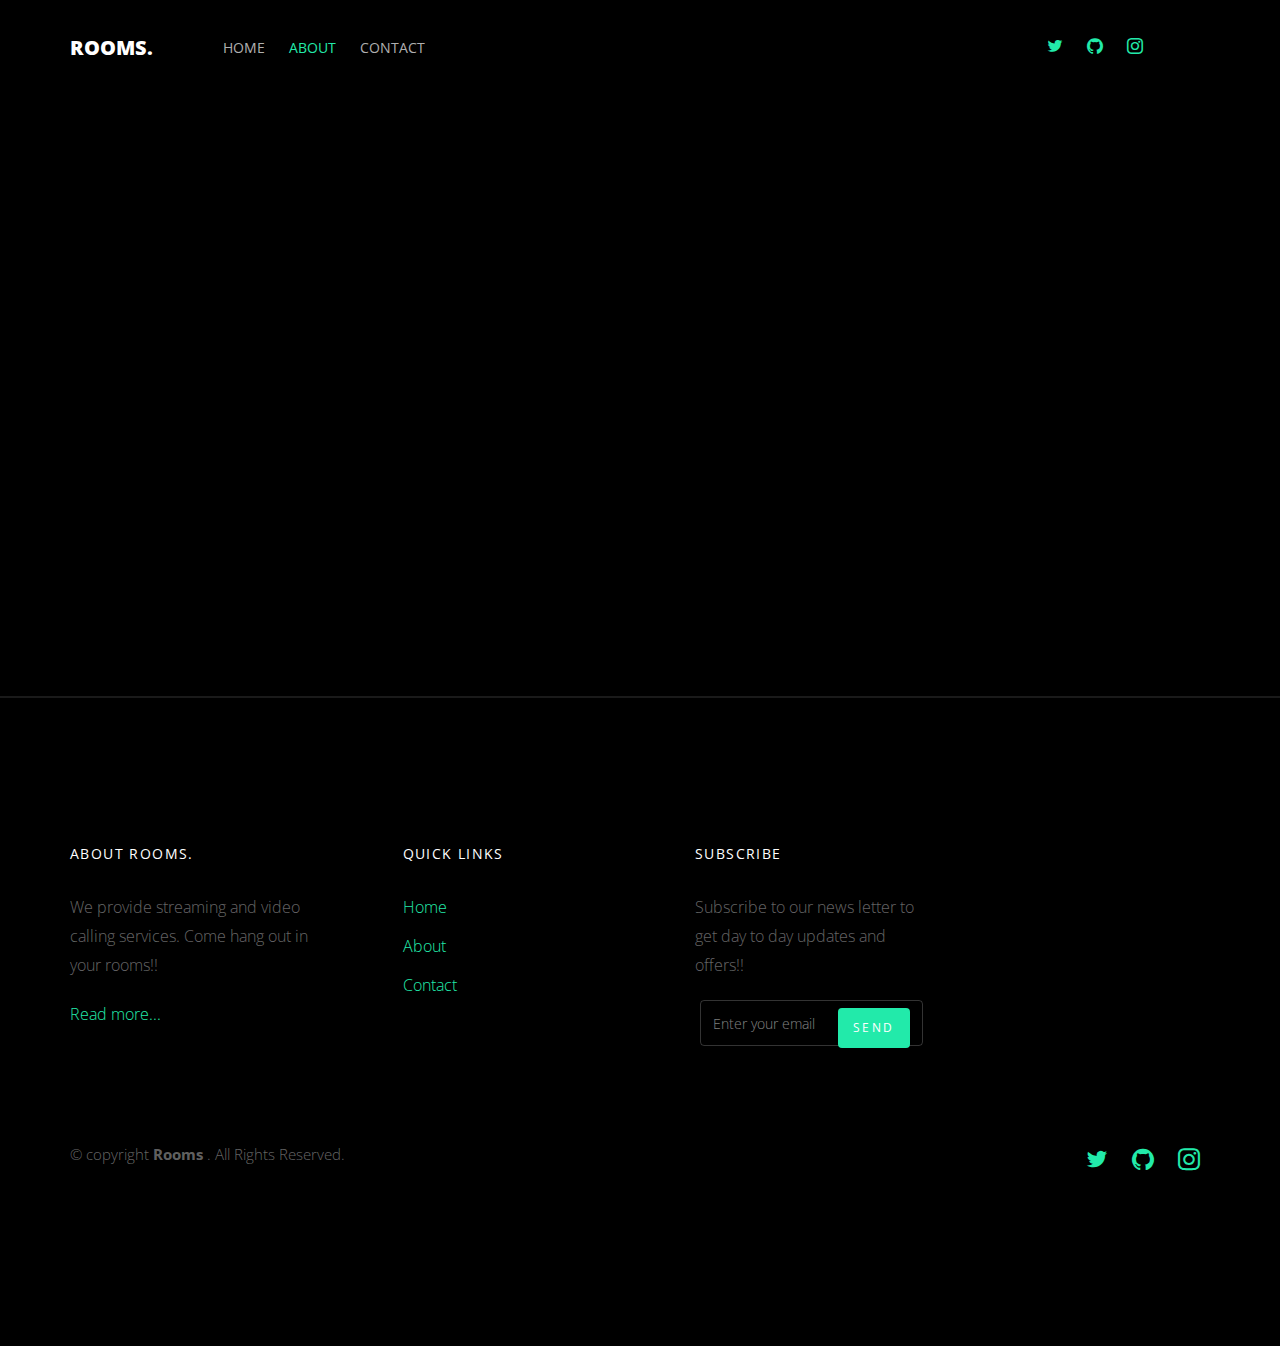
==== commit 47fef30e: "demo" ====
--- a/about.html
+++ b/about.html
@@ -1,12 +1,14 @@
 <!DOCTYPE html>
+
 <html lang="en">
-  <head>
+
+<head>
     <meta charset="utf-8">
     <meta name="viewport" content="width=device-width, initial-scale=1">
-    <title>uiCookies:Black &mdash; Free Bootstrap Theme, Free Responsive Bootstrap Website Template</title>
-    <meta name="description" content="Free Bootstrap Theme by uicookies.com">
-    <meta name="keywords" content="free website templates, free bootstrap themes, free template, free bootstrap, free website template">
-    
+    <title>Rooms</title>
+    <meta name="description" content="">
+    <meta name="keywords" content="">
+
     <link href="https://fonts.googleapis.com/css?family=Open+Sans:300,400" rel="stylesheet">
     <link rel="stylesheet" href="assets/css/styles-merged.css">
     <link rel="stylesheet" href="assets/css/style.min.css">
@@ -16,376 +18,288 @@
       <script src="assets/js/vendor/html5shiv.min.js"></script>
       <script src="assets/js/vendor/respond.min.js"></script>
     <![endif]-->
-  </head>
-  <body>
-
-  <!-- START: header -->
-  
-  <div class="probootstrap-loader"></div>
-
-  <header role="banner" class="probootstrap-header">
-    <div class="container">
-        <a href="index.html" class="probootstrap-logo">Black<span>.</span></a>
-        
-        <a href="#" class="probootstrap-burger-menu visible-xs" ><i>Menu</i></a>
-        <div class="mobile-menu-overlay"></div>
-
-        <nav role="navigation" class="probootstrap-nav hidden-xs">
-          <ul class="probootstrap-main-nav">
-            <li><a href="index.html">Home</a></li>
-            <li><a href="projects.html">Projects</a></li>
-            <li><a href="services.html">Services</a></li>
-            <li class="active"><a href="about.html">About</a></li>
-            <li><a href="contact.html">Contact</a></li>
-          </ul>
-          <ul class="probootstrap-right-nav hidden-xs">
-            <li><a href="#"><i class="icon-twitter"></i></a></li>
-            <li><a href="#"><i class="icon-facebook2"></i></a></li>
-            <li><a href="#"><i class="icon-instagram2"></i></a></li>
-          </ul>
-          <div class="extra-text visible-xs"> 
-            <a href="#" class="probootstrap-burger-menu"><i>Menu</i></a>
-            <h5>Address</h5>
-            <p>198 West 21th Street, Suite 721 New York NY 10016</p>
-            <h5>Connect</h5>
-            <ul class="social-buttons">
+</head>
+
+<body>
+
+    <!-- START: header -->
+
+    <div class="probootstrap-loader"></div>
+
+    <header role="banner" class="probootstrap-header">
+        <div class="container">
+            <a href="index.html" class="probootstrap-logo">Rooms<span>.</span></a>
+
+            <a href="#" class="probootstrap-burger-menu visible-xs"><i>Menu</i></a>
+            <div class="mobile-menu-overlay"></div>
+
+            <nav role="navigation" class="probootstrap-nav hidden-xs">
+                <ul class="probootstrap-main-nav">
+                    <li><a href="index.html">Home</a></li>
+                    <!-- <li><a href="projects.html">Projects</a></li>
+            <li><a href="services.html">Services</a></li> -->
+                    <li class="active"><a href="#">About</a></li>
+                    <li><a href="contact.html">Contact</a></li>
+                </ul>
+                <ul class="probootstrap-right-nav hidden-xs">
+                    <li><a href="https://twitter.com/AchantaSathvik" target="_blank"><i class="icon-twitter"></i></a></li>
+                    <li><a href="https://github.com/sathvik-lab" target="_blank"><i class="icon-github2"></i></a></li>
+                    <li><a href="https://www.instagram.com/00_sathvik/" target="_blank"><i class="icon-instagram2"></i></a></li>
+                </ul>
+                <div class="extra-text visible-xs">
+                    <a href="#" class="probootstrap-burger-menu"><i>Menu</i></a>
+                    <ul class="social-buttons">
+                        <li><a href="https://twitter.com/AchantaSathvik" target="_blank"><i class="icon-twitter"></i></a></li>
+                        <li><a href="https://github.com/sathvik-lab" target="_blank"><i class="icon-github2"></i></a></li>
+                        <li><a href="https://www.instagram.com/00_sathvik/" target="_blank"><i class="icon-instagram2"></i></a></li>
+                    </ul>
+                </div>
+            </nav>
+        </div>
+    </header>
+    <!-- END: header -->
+    <!-- <section class="probootstrap-slider flexslider">
+        <ul class="slides">
+            <li style="background-image: url(assets/img/slider_1.jpg);">
+                <div class="container">
+                    <div class="row">
+                        <div class="col-md-12 text-center">
+                            <div class="slides-text probootstrap-animate">
+                                <h2>About</h2>
+                            </div>
+                        </div>
+                    </div>
+                </div>
+            </li>
+        </ul>
+    </section> -->
+    <!-- END: slider  -->
+
+    <section class="probootstrap-section">
+        <div class="container">
+            <div class="row">
+                <div class="col-md-12 section-heading probootstrap-animate">
+                    <h2>The Team</h2>
+                </div>
+            </div>
+            <div class="row">
+                <!-- <div class="col-md-4 probootstrap-animate">
+        <div class="probootstrap-card probootstrap-person text-center">
+          <div class="probootstrap-card-media">
+            <img src="assets/img/person_1.jpg" class="img-responsive" alt="Free HTML5 Template by uicookies.com">
+          </div>
+          <div class="probootstrap-card-text">
+            <h2 class="probootstrap-card-heading mb0">Jeremy Slater</h2>
+            <p><small>Web Designer</small></p>
+            <p>Far far away, behind the word mountains, far from the countries Vokalia and Consonantia, there live the blind texts. Separated they live in Bookmarksgrove right at the coast of the Semantics, a large language ocean.</p>
+            <ul class="probootstrap-social">
+              <li><a href="#"><i class="icon-facebook2"></i></a></li>
               <li><a href="#"><i class="icon-twitter"></i></a></li>
-              <li><a href="#"><i class="icon-facebook2"></i></a></li>
+              <li><a href="#"><i class="icon-dribbble"></i></a></li>
               <li><a href="#"><i class="icon-instagram2"></i></a></li>
             </ul>
           </div>
-        </nav>
-    </div>
-  </header>
-  <!-- END: header -->
-  <section class="probootstrap-slider flexslider">
-    <ul class="slides">
-      <li style="background-image: url(assets/img/slider_1.jpg);">
-        <div class="container">
-          <div class="row">
-            <div class="col-md-12 text-center">
-              <div class="slides-text probootstrap-animate">
-                <h2>About</h2>
-                <p>Free HTML5 Template by <a href="https://uicookies.com/" target="_blank">uicookies.com</a>. Far far away, behind the word mountains, far from the countries.</p>
-              </div>
-            </div>
+        </div>
+      </div> -->
+                <div class="col-md-4 probootstrap-animate">
+                    <div class="probootstrap-card probootstrap-person text-center">
+                        <div class="probootstrap-card-media">
+                            <img src="assets/img/blackrooms.jpeg" class="img-responsive" alt="Web-Developer">
+                        </div>
+                        <div class="probootstrap-card-text">
+                            <h2 class="probootstrap-card-heading mb0">Sathvik Achanta</h2>
+                            <p><small>Web Developer</small></p>
+                            <ul class="probootstrap-social">
+                                <!-- <li><a href=""><i class="icon-facebook2"></i></a></li>
+                             -->
+                                <li><a href="https://twitter.com/AchantaSathvik" target="_blank"><i class="icon-twitter"></i></a></li>
+                                <li><a href="https://github.com/sathvik-lab" target="_blank"><i class="icon-github"></i></a></li>
+                                <li><a href="https://www.instagram.com/00_sathvik/" target="_blank"><i class="icon-instagram2"></i></a></li>
+                            </ul>
+                        </div>
+                    </div>
+                </div>
+                <!-- <div class="col-md-4 probootstrap-animate">
+        <div class="probootstrap-card probootstrap-person text-center">
+          <div class="probootstrap-card-media">
+            <img src="assets/img/person_3.jpg" class="img-responsive" alt="Free HTML5 Template by uicookies.com">
           </div>
-        </div>
-      </li>
-    </ul>
-  </section>
-  <!-- END: slider  -->
-
-  <section class="probootstrap-section">
-    <div class="container">
-      <div class="row">
-        <div class="col-md-12 section-heading probootstrap-animate">
-          <h2>The Team</h2>
-        </div>
-      </div>
-      <div class="row">
-        <div class="col-md-4 probootstrap-animate">
-          <div class="probootstrap-card probootstrap-person text-center">
-            <div class="probootstrap-card-media">
-              <img src="assets/img/person_1.jpg" class="img-responsive" alt="Free HTML5 Template by uicookies.com">
-            </div>
-            <div class="probootstrap-card-text">
-              <h2 class="probootstrap-card-heading mb0">Jeremy Slater</h2>
-              <p><small>Web Designer</small></p>
-              <p>Far far away, behind the word mountains, far from the countries Vokalia and Consonantia, there live the blind texts. Separated they live in Bookmarksgrove right at the coast of the Semantics, a large language ocean.</p>
-              <ul class="probootstrap-social">
-                <li><a href="#"><i class="icon-facebook2"></i></a></li>
-                <li><a href="#"><i class="icon-twitter"></i></a></li>
-                <li><a href="#"><i class="icon-dribbble"></i></a></li>
-                <li><a href="#"><i class="icon-instagram2"></i></a></li>
-              </ul>
-            </div>
-          </div>
-        </div>
-        <div class="col-md-4 probootstrap-animate">
-          <div class="probootstrap-card probootstrap-person text-center">
-            <div class="probootstrap-card-media">
-              <img src="assets/img/person_2.jpg" class="img-responsive" alt="Free HTML5 Template by uicookies.com">
-            </div>
-            <div class="probootstrap-card-text">
-              <h2 class="probootstrap-card-heading mb0">James Butterly</h2>
-              <p><small>Web Developer</small></p>
-              <p>Far far away, behind the word mountains, far from the countries Vokalia and Consonantia, there live the blind texts. Separated they live in Bookmarksgrove right at the coast of the Semantics, a large language ocean.</p>
-              <ul class="probootstrap-social">
-                <li><a href="#"><i class="icon-facebook2"></i></a></li>
-                <li><a href="#"><i class="icon-twitter"></i></a></li>
-                <li><a href="#"><i class="icon-github"></i></a></li>
-                <li><a href="#"><i class="icon-instagram2"></i></a></li>
-              </ul>
-            </div>
-          </div>
-        </div>
-        <div class="col-md-4 probootstrap-animate">
-          <div class="probootstrap-card probootstrap-person text-center">
-            <div class="probootstrap-card-media">
-              <img src="assets/img/person_3.jpg" class="img-responsive" alt="Free HTML5 Template by uicookies.com">
-            </div>
-            <div class="probootstrap-card-text">
-              <h2 class="probootstrap-card-heading mb0">James Smith</h2>
-              <p><small>Web Designer</small></p>
-              <p>Far far away, behind the word mountains, far from the countries Vokalia and Consonantia, there live the blind texts. Separated they live in Bookmarksgrove right at the coast of the Semantics, a large language ocean.</p>
-              <ul class="probootstrap-social">
-                <li><a href="#"><i class="icon-facebook2"></i></a></li>
-                <li><a href="#"><i class="icon-twitter"></i></a></li>
-                <li><a href="#"><i class="icon-dribbble"></i></a></li>
-                <li><a href="#"><i class="icon-instagram2"></i></a></li>
-              </ul>
-            </div>
-          </div>
-        </div>
-      </div>
-    </div>
-  </section>
-  <!-- END section -->
-  
-  <div class="probootstrap-section">
-    <div class="container">
-      <div class="row">
-        <div class="col-md-6 probootstrap-animate" data-animate-effect="fadeInLeft">
-
-          <div class="panel-group probootstrap-panel" id="accordion" role="tablist" aria-multiselectable="true">
-            <div class="panel panel-default">
-              <div class="panel-heading" role="tab" id="headingOne">
-                <h3 class="panel-title">
-                  <a role="button" data-toggle="collapse" data-parent="#accordion" href="#collapseOne" aria-expanded="true" aria-controls="collapseOne">
-
-                    Business Strategy
-                  </a>
-                </h3>
-              </div>
-              <div id="collapseOne" class="panel-collapse collapse in" role="tabpanel" aria-labelledby="headingOne">
-                <div class="panel-body">
-                  <p>Far far away, behind the word mountains, far from the countries Vokalia and Consonantia, there live the blind texts. Separated they live in Bookmarksgrove right at the coast of the Semantics, a large language ocean.</p>
-
-                  
-                </div>
-              </div>
-            </div>
-            <div class="panel panel-default">
-              <div class="panel-heading" role="tab" id="headingTwo">
-                <h3 class="panel-title">
-                  <a class="collapsed" role="button" data-toggle="collapse" data-parent="#accordion" href="#collapseTwo" aria-expanded="false" aria-controls="collapseTwo">
-                    Business Marketing
-                  </a>
-                </h3>
-              </div>
-              <div id="collapseTwo" class="panel-collapse collapse" role="tabpanel" aria-labelledby="headingTwo">
-                <div class="panel-body">
-                  <p>A small river named Duden flows by their place and supplies it with the necessary regelialia. It is a paradisematic country, in which roasted parts of sentences fly into your mouth.</p>
-                  
-                </div>
-              </div>
-            </div>
-            <div class="panel panel-default">
-              <div class="panel-heading" role="tab" id="headingThree">
-                <h3 class="panel-title">
-                  <a class="collapsed" role="button" data-toggle="collapse" data-parent="#accordion" href="#collapseThree" aria-expanded="false" aria-controls="collapseThree">
-                    Business Profit
-                  </a>
-                </h3>
-              </div>
-              <div id="collapseThree" class="panel-collapse collapse" role="tabpanel" aria-labelledby="headingThree">
-                <div class="panel-body">
-                  <p>Even the all-powerful Pointing has no control about the blind texts it is an almost unorthographic life One day however a small line of blind text by the name of Lorem Ipsum decided to leave for the far World of Grammar.</p>
-                </div>
-              </div>
-            </div>
-          </div>
-          <!-- END panel-group -->
-        </div>
-        <div class="col-md-6 probootstrap-animate" data-animate-effect="fadeInRight">
-
-          <figure>
-            <div class="probootstrap-video">
-              <a href="https://vimeo.com/45830194" class="popup-vimeo probootstrap-video-play"><i class="icon-play3"></i></a>
-              <img src="assets/img/slider_2.jpg" alt="Free HTML5 Bootstrap Template by uicookies.com" class="img-responsive img-border">
-            </div>
-            <figcaption>This is a caption. Far far away, behind the word mountains.</figcaption>
-          </figure>
-
-        </div>
-      </div>
-    </div>
-  </div>
-  <!-- END section -->
-  
-
-  <section class="probootstrap-section">
-    <div class="container">
-      <div class="row">
-        <div class="col-md-4">
-          <div class="service left-icon probootstrap-animate">
-
-            <div class="icon">
-              <i class="icon-laptop3"></i>
-            </div>
-            <div class="text">
-              <h3 class="heading">Business Strategy</h3>
-              <p>Far far away, behind the word mountains, far from the countries Vokalia and Consonantia, there live the blind texts. </p>
-              <p><a href="single-page.html">Learn more</a></p>
-            </div>
-
-          </div>
-        </div>
-        <div class="col-md-4">
-          <div class="service left-icon probootstrap-animate">
-            <div class="icon">
-              <i class="icon-presentation"></i>
-            </div>
-            <div class="text">
-              <h3 class="heading">Business Marketing</h3>
-              <p>Far far away, behind the word mountains, far from the countries Vokalia and Consonantia, there live the blind texts. </p>
-              <p><a href="single-page.html">Learn more</a></p>
-            </div>
-          </div>
-        </div>
-        <div class="col-md-4">
-          <div class="service left-icon probootstrap-animate">
-            <div class="icon">
-              <i class="icon-wallet2"></i>
-            </div>
-            <div class="text">
-              <h3 class="heading">Business Profit</h3>
-              <p>Far far away, behind the word mountains, far from the countries Vokalia and Consonantia, there live the blind texts. </p>
-              <p><a href="single-page.html">Learn more</a></p>
-            </div>
-          </div>
-        </div>
-
-
-        <div class="col-md-4">
-          <div class="service left-icon probootstrap-animate">
-
-            <div class="icon">
-              <i class="icon-hourglass"></i>
-            </div>
-            <div class="text">
-              <h3 class="heading">Fast &amp; Reliable</h3>
-              <p>Far far away, behind the word mountains, far from the countries Vokalia and Consonantia, there live the blind texts. </p>
-              <p><a href="single-page.html">Learn more</a></p>
-            </div>
-
-          </div>
-        </div>
-        <div class="col-md-4">
-          <div class="service left-icon probootstrap-animate">
-            <div class="icon">
-              <i class="icon-shield3"></i>
-            </div>
-            <div class="text">
-              <h3 class="heading">Business Security</h3>
-              <p>Far far away, behind the word mountains, far from the countries Vokalia and Consonantia, there live the blind texts. </p>
-              <p><a href="single-page.html">Learn more</a></p>
-            </div>
-          </div>
-        </div>
-        <div class="col-md-4">
-          <div class="service left-icon probootstrap-animate">
-            <div class="icon">
-              <i class="icon-adjustments"></i>
-            </div>
-            <div class="text">
-              <h3 class="heading">Full Customization</h3>
-              <p>Far far away, behind the word mountains, far from the countries Vokalia and Consonantia, there live the blind texts. </p>
-              <p><a href="single-page.html">Learn more</a></p>
-            </div>
-          </div>
-        </div>
-
-      </div>
-    </div>
-  </section>
-  <!-- END section -->
-  
-  <div class="container">
-    <div class="probootstrap-cta probootstrap-animate border-bototm-none">
-      <h2 class="mb20">Do you have amazing project in mind? Let's get started.</h2>
-      <p>Far far away, behind the word mountains, far from the countries Vokalia and Consonantia, there live the blind texts. Separated they live in Bookmarksgrove right at the coast of the Semantics, a large language ocean.</p>
-      <p><a href="#" role="button" class="btn btn-primary">Get In Touch</a></p>
-    </div>
-  </div>
-
-  <!-- END section cta -->
-
-  <footer class="probootstrap-footer probootstrap-bg">
-    <div class="container">
-      <div class="row mb60">
-        <div class="col-md-3">
-          <div class="probootstrap-footer-widget">
-            <h4 class="heading">About Black.</h4>
-            <p>Far far away, behind the word mountains, far from the countries Vokalia and Consonantia, there live the blind texts. </p>
-            <p><a href="#">Read more...</a></p>
-          </div> 
-        </div>
-        <div class="col-md-3">
-          <div class="probootstrap-footer-widget probootstrap-link-wrap">
-            <h4 class="heading">Quick Links</h4>
-            <ul class="stack-link">
-              <li><a href="#">Home</a></li>
-              <li><a href="#">About</a></li>
-              <li><a href="#">Services</a></li>
-              <li><a href="#">Products</a></li>
-              <li><a href="#">Testimonial</a></li>
-            </ul>
-          </div>
-        </div>
-        <div class="col-md-3">
-          <div class="probootstrap-footer-widget">
-            <h4 class="heading">More Links</h4>
-            <ul class="stack-link">
-              <li><a href="#">Projects</a></li>
-              <li><a href="#">Privacy</a></li>
-              <li><a href="#">Terms</a></li>
-              <li><a href="#">Career</a></li>
-              <li><a href="#">Support Help</a></li>
-            </ul>
-          </div> 
-        </div>
-        <div class="col-md-3">
-          <div class="probootstrap-footer-widget probootstrap-link-wrap">
-            <h4 class="heading">Subscribe</h4>
-            <p>Far far away behind the word mountains far from.</p>
-            <form action="#">
-              <div class="form-field">
-                <input type="text" class="form-control" placeholder="Enter your email">
-                <button class="btn btn-subscribe">Send</button>
-              </div>
-            </form>
-          </div>
-        </div>
-      </div>
-      <div class="row copyright">
-        <div class="col-md-6">
-          <div class="probootstrap-footer-widget">
-            <p>&copy; copyright <b>ChatBox</b> . All Rights Reserved.</p>
-          </div>
-        </div>
-        <div class="col-md-6">
-          <div class="probootstrap-footer-widget right">
+          <div class="probootstrap-card-text">
+            <h2 class="probootstrap-card-heading mb0">James Smith</h2>
+            <p><small>Web Designer</small></p>
+            <p>Far far away, behind the word mountains, far from the countries Vokalia and Consonantia, there live the blind texts. Separated they live in Bookmarksgrove right at the coast of the Semantics, a large language ocean.</p>
             <ul class="probootstrap-social">
+              <li><a href="#"><i class="icon-facebook2"></i></a></li>
               <li><a href="#"><i class="icon-twitter"></i></a></li>
-              <li><a href="#"><i class="icon-facebook"></i></a></li>
+              <li><a href="#"><i class="icon-dribbble"></i></a></li>
               <li><a href="#"><i class="icon-instagram2"></i></a></li>
             </ul>
           </div>
         </div>
-      </div>
+      </div> -->
+            </div>
+        </div>
+    </section>
+    <!-- END section -->
+
+    <!-- <div class="probootstrap-section">
+        <div class="container">
+            <div class="row">
+                <div class="col-md-6 probootstrap-animate" data-animate-effect="fadeInLeft">
+
+                    <div class="panel-group probootstrap-panel" id="accordion" role="tablist" aria-multiselectable="true">
+                        <div class="panel panel-default">
+                            <div class="panel-heading" role="tab" id="headingOne">
+                                <h3 class="panel-title">
+                                    <a role="button" data-toggle="collapse" data-parent="#accordion" href="#collapseOne" aria-expanded="true" aria-controls="collapseOne">
+
+                    Business Strategy
+                  </a>
+                                </h3>
+                            </div>
+                            <div id="collapseOne" class="panel-collapse collapse in" role="tabpanel" aria-labelledby="headingOne">
+                                <div class="panel-body">
+                                    <p>Far far away, behind the word mountains, far from the countries Vokalia and Consonantia, there live the blind texts. Separated they live in Bookmarksgrove right at the coast of the Semantics, a large language ocean.</p>
+
+
+                                </div>
+                            </div>
+                        </div>
+                        <div class="panel panel-default">
+                            <div class="panel-heading" role="tab" id="headingTwo">
+                                <h3 class="panel-title">
+                                    <a class="collapsed" role="button" data-toggle="collapse" data-parent="#accordion" href="#collapseTwo" aria-expanded="false" aria-controls="collapseTwo">
+                    Business Marketing
+                  </a>
+                                </h3>
+                            </div>
+                            <div id="collapseTwo" class="panel-collapse collapse" role="tabpanel" aria-labelledby="headingTwo">
+                                <div class="panel-body">
+                                    <p>A small river named Duden flows by their place and supplies it with the necessary regelialia. It is a paradisematic country, in which roasted parts of sentences fly into your mouth.</p>
+
+                                </div>
+                            </div>
+                        </div>
+                        <div class="panel panel-default">
+                            <div class="panel-heading" role="tab" id="headingThree">
+                                <h3 class="panel-title">
+                                    <a class="collapsed" role="button" data-toggle="collapse" data-parent="#accordion" href="#collapseThree" aria-expanded="false" aria-controls="collapseThree">
+                    Business Profit
+                  </a>
+                                </h3>
+                            </div>
+                            <div id="collapseThree" class="panel-collapse collapse" role="tabpanel" aria-labelledby="headingThree">
+                                <div class="panel-body">
+                                    <p>Even the all-powerful Pointing has no control about the blind texts it is an almost unorthographic life One day however a small line of blind text by the name of Lorem Ipsum decided to leave for the far World of Grammar.</p>
+                                </div>
+                            </div>
+                        </div>
+                    </div>
+                    !-- END panel-group -
+                </div>
+                <div class="col-md-6 probootstrap-animate" data-animate-effect="fadeInRight">
+
+                    <figure>
+                        <div class="probootstrap-video">
+                            <a href="https://vimeo.com/45830194" class="popup-vimeo probootstrap-video-play"><i class="icon-play3"></i></a>
+                            <img src="assets/img/slider_2.jpg" alt="Free HTML5 Bootstrap Template by uicookies.com" class="img-responsive img-border">
+                        </div>
+                        <figcaption>This is a caption. Far far away, behind the word mountains.</figcaption>
+                    </figure>
+
+                </div>
+            </div>
+        </div>
+    </div> -->
+    <!-- END section -->
+
+
+
+    <!-- <div class="container">
+        <div class="probootstrap-cta probootstrap-animate border-bototm-none">
+            <h2 class="mb20">Do you have amazing project in mind? Let's get started.</h2>
+            <p>Far far away, behind the word mountains, far from the countries Vokalia and Consonantia, there live the blind texts. Separated they live in Bookmarksgrove right at the coast of the Semantics, a large language ocean.</p>
+            <p><a href="#" role="button" class="btn btn-primary">Get In Touch</a></p>
+        </div>
+    </div> -->
+
+    <!-- END section cta -->
+
+    <footer class="probootstrap-footer probootstrap-bg">
+        <div class="container">
+            <div class="row mb60">
+                <div class="col-md-3">
+                    <div class="probootstrap-footer-widget">
+                        <h4 class="heading">About Rooms.</h4>
+                        <p>We provide streaming and video calling services. Come hang out in your rooms!!</p>
+                        <p><a href="#">Read more...</a></p>
+                    </div>
+                </div>
+                <div class="col-md-3">
+                    <div class="probootstrap-footer-widget probootstrap-link-wrap">
+                        <h4 class="heading">Quick Links</h4>
+                        <ul class="stack-link">
+                            <li><a href="#">Home</a></li>
+                            <li><a href="about.html">About</a></li>
+                            <li><a href="contact.html">Contact</a></li>
+                            <!-- <li><a href="#">Products</a></li> -->
+                            <!-- <li><a href="#">Testimonial</a></li> -->
+                        </ul>
+                    </div>
+                </div>
+                <!-- <div class="col-md-3">
+        <div class="probootstrap-footer-widget">
+          <h4 class="heading">More Links</h4>
+          <ul class="stack-link">
+            <li><a href="#">Projects</a></li>
+            <li><a href="#">Privacy</a></li>
+            <li><a href="#">Terms</a></li>
+            <li><a href="#">Career</a></li>
+            <li><a href="#">Support Help</a></li>
+          </ul>
+        </div> 
+      </div> -->
+                <div class="col-md-3">
+                    <div class="probootstrap-footer-widget probootstrap-link-wrap">
+                        <h4 class="heading">Subscribe</h4>
+                        <p>Subscribe to our news letter to get day to day updates and offers!!</p>
+                        <form action="#">
+                            <div class="form-field">
+                                <input type="text" class="form-control" placeholder="Enter your email">
+                                <button class="btn btn-subscribe">Send</button>
+                            </div>
+                        </form>
+                    </div>
+                </div>
+            </div>
+            <div class="row copyright">
+                <div class="col-md-6">
+                    <div class="probootstrap-footer-widget">
+                        <p>&copy; copyright <b>Rooms</b> . All Rights Reserved.</p>
+                    </div>
+                </div>
+                <div class="col-md-6">
+                    <div class="probootstrap-footer-widget right">
+                        <ul class="probootstrap-social">
+                            <li><a href="https://twitter.com/AchantaSathvik"><i class="icon-twitter"></i></a></li>
+                            <li><a href="https://github.com/sathvik-lab"><i class="icon-github2"></i></a></li>
+                            <li><a href="https://www.instagram.com/00_sathvik/"><i class="icon-instagram2"></i></a></li>
+                        </ul>
+                    </div>
+                </div>
+            </div>
+        </div>
+    </footer>
+
+    <div class="gototop js-top">
+        <a href="#" class="js-gotop"><i class="icon-chevron-thin-up"></i></a>
     </div>
-  </footer>
-
-  <div class="gototop js-top">
-    <a href="#" class="js-gotop"><i class="icon-chevron-thin-up"></i></a>
-  </div>
-  
-
-  <script src="assets/js/scripts.min.js"></script>
-  <script src="assets/js/main.min.js"></script>
-  <script src="assets/js/custom.js"></script>
-
-  </body>
+
+
+    <script src="assets/js/scripts.min.js"></script>
+    <script src="assets/js/main.min.js"></script>
+    <script src="assets/js/custom.js"></script>
+
+</body>
+
 </html>